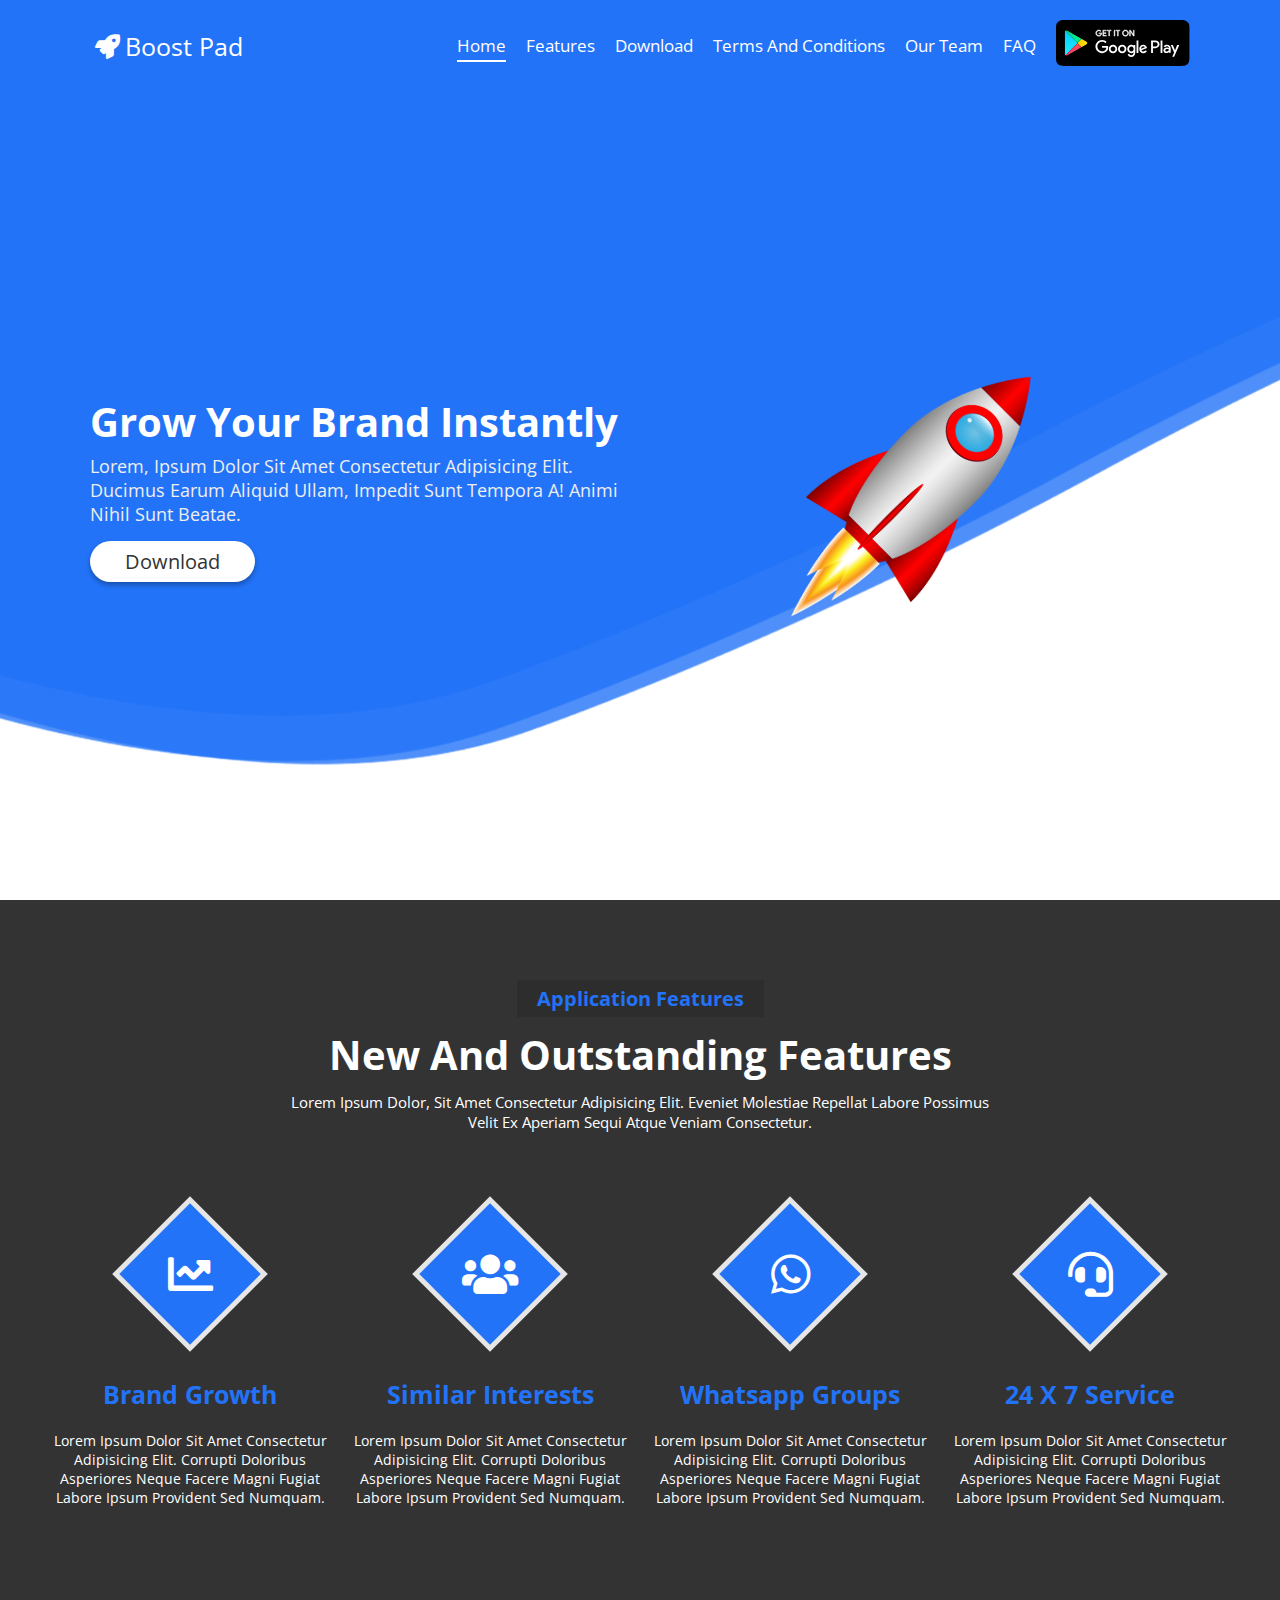
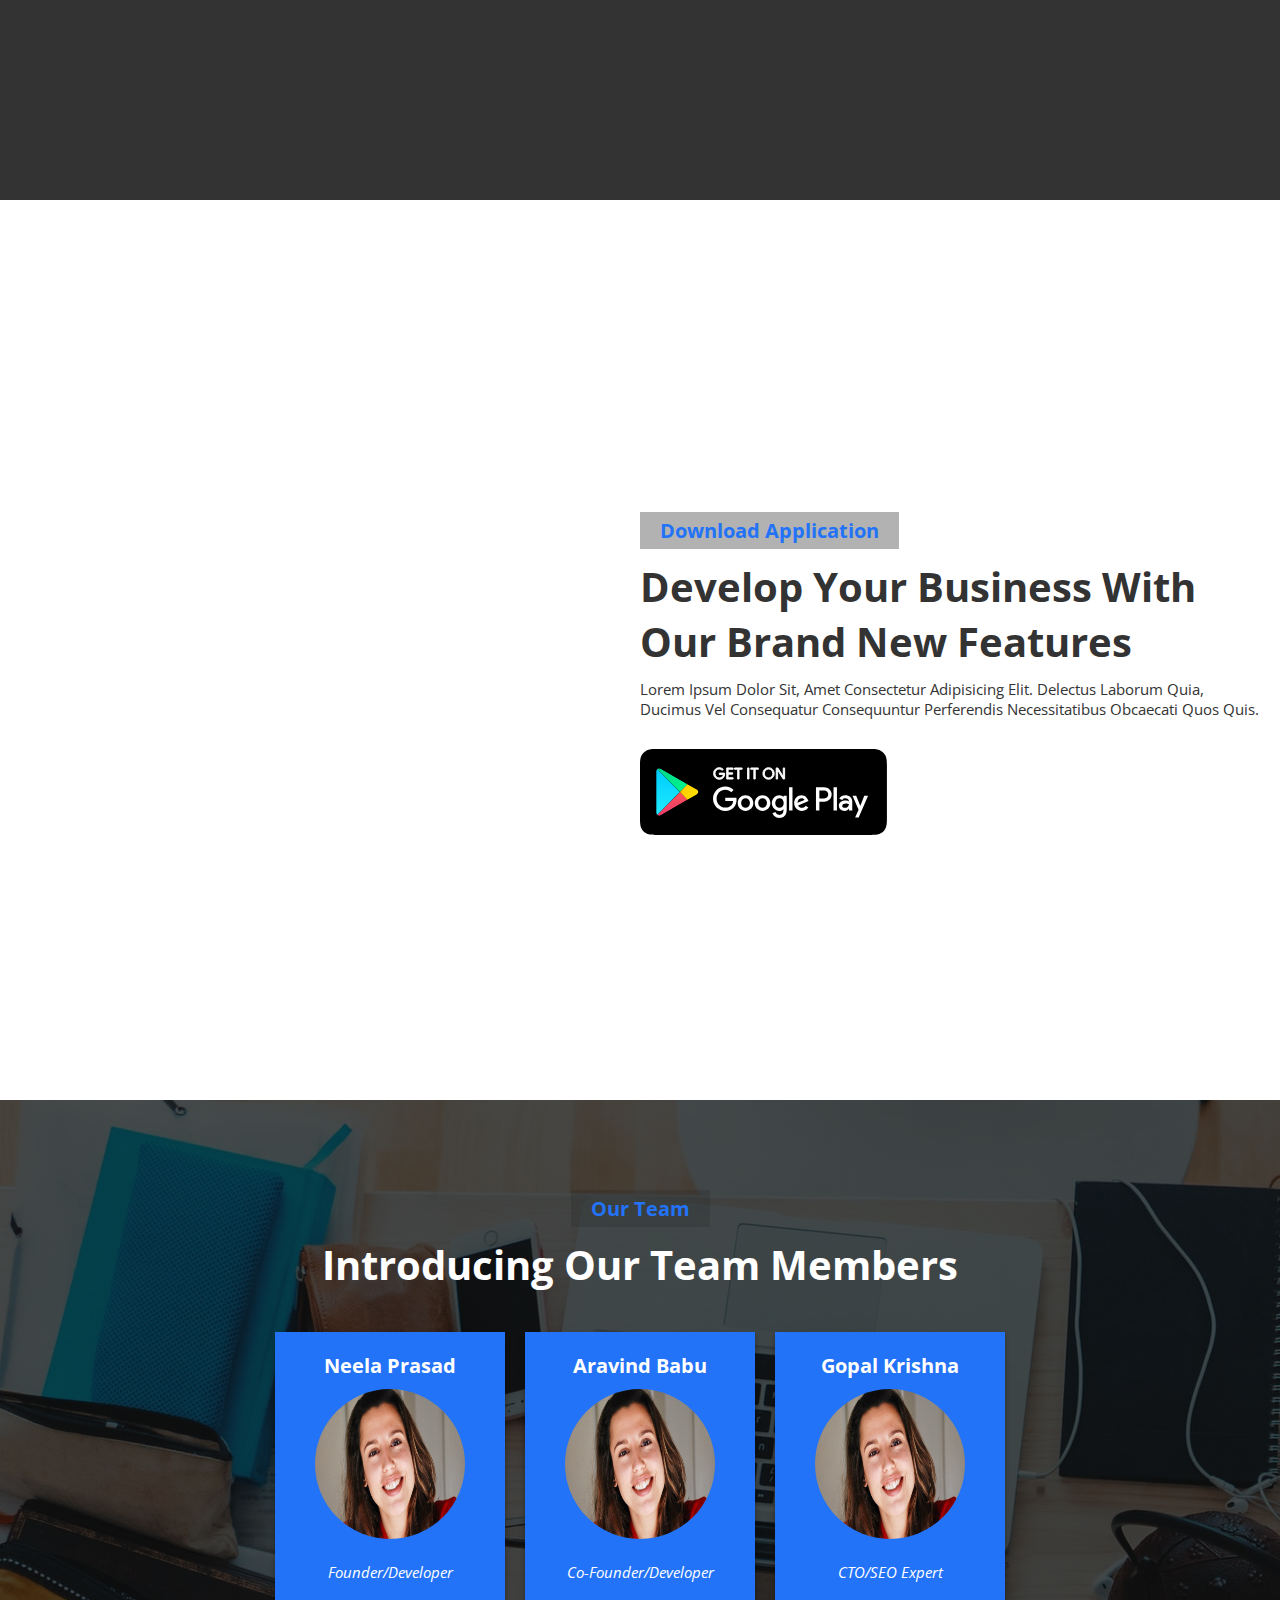
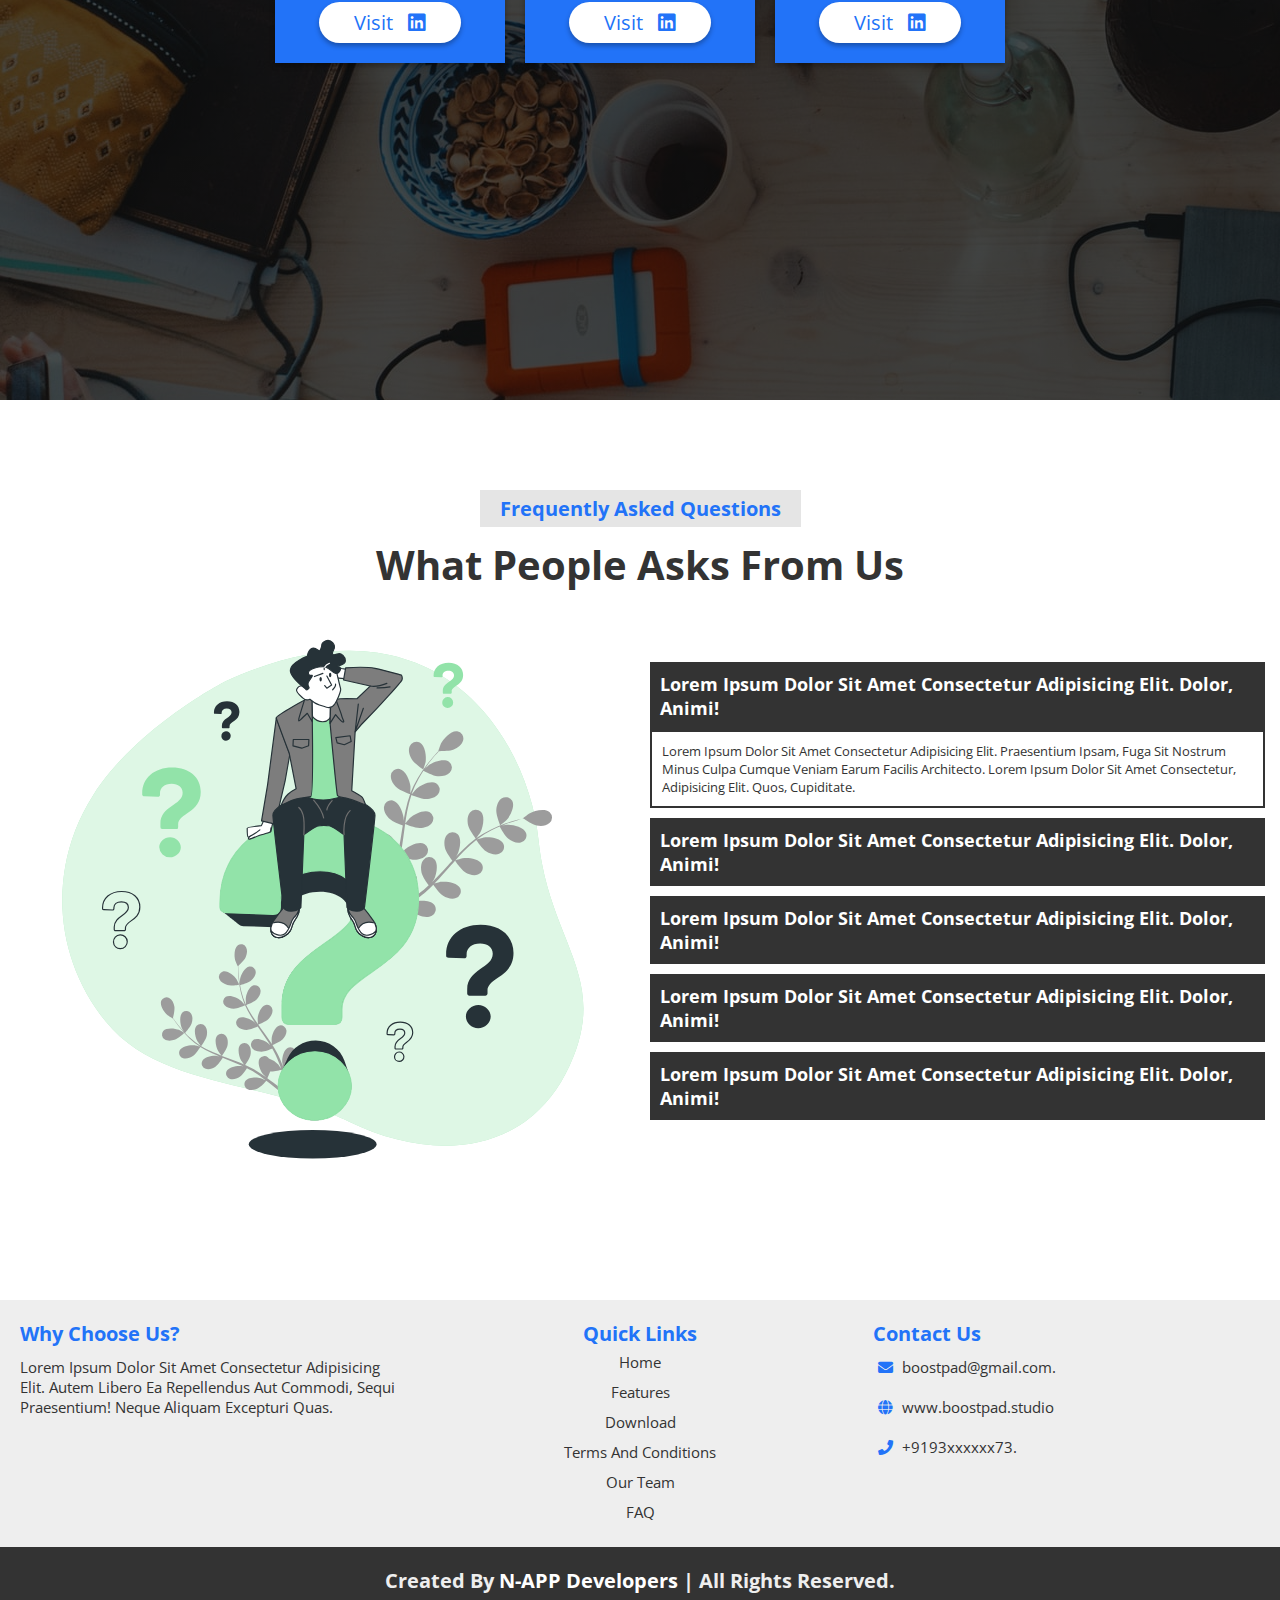
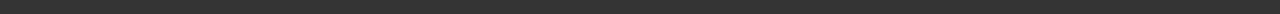
==== index.html @ c99a2a6c "Add files via upload" ====
<!DOCTYPE html>
<html lang="en">
<head>
    <meta charset="UTF-8">
    <meta name="viewport" content="width=device-width, initial-scale=1.0">
    <title>Boost Pad</title>
    <link rel="shortcut icon" href="images/favicon.png" type="image/x-icon">


    <!-- google fonts cdn link  -->
    <link rel="preconnect" href="https://fonts.gstatic.com">
    <link href="https://fonts.googleapis.com/css2?family=Open+Sans:wght@300;400;600&display=swap" rel="stylesheet">

    <!-- font awesome cdn link  -->
    <link rel="stylesheet" href="https://cdnjs.cloudflare.com/ajax/libs/font-awesome/5.15.2/css/all.min.css">

    <!-- custom css file link  -->
    <link rel="stylesheet" href="style.css">

</head>
<body>
    
<!-- heading section starts  -->

<header>

    <a href="#" class="logo"><i class="fas fa-rocket"></i>Boost Pad</a>

    <div id="menu" class="fas fa-bars"></div>

    <nav class="navbar">
        <ul>
            <li><a class="active" href="#home">home</a></li>
            <li><a href="#features">features</a></li>
            <li><a href="#about">download</a></li>
            <li><a href="terms.html">Terms and Conditions</a></li>
            <li><a href="#product">our team</a></li>
            <li><a href="#faq">FAQ</a></li>
            <li><a href="#"><img src="images/google-play.svg" alt=""/></a></li>
        </ul>
    </nav>

</header>

<!-- heading section ends -->

<!-- home section starts  -->

<section class="home" id="home">

    <div class="content">
        <h1>grow your brand instantly</h1>
        <p>Lorem, ipsum dolor sit amet consectetur adipisicing elit. Ducimus earum aliquid ullam, impedit sunt tempora a! Animi nihil sunt beatae.</p>
        <a href="#about"><button class="btn">download</button></a>
    </div>

    <div class="image">
        <img src="images/rocket.png" alt="">
    </div>

</section>

<!-- home section ends -->

<!-- features section starts  -->

<section class="features" id="features">

<h1 class="heading">application features</h1>

<h1 class="title">new and outstanding features</h1>

<p class="description">Lorem ipsum dolor, sit amet consectetur adipisicing elit. Eveniet molestiae repellat labore possimus velit ex aperiam sequi atque veniam consectetur.</p>

<div class="box-container">

    <div class="box">
        <i class="fas fa-chart-line"></i>
        <h3>brand growth</h3>
        <p>Lorem ipsum dolor sit amet consectetur adipisicing elit. Corrupti doloribus asperiores neque facere magni fugiat labore ipsum provident sed numquam.</p>
    </div>

    <div class="box">
        <i class="fas fa-users"></i>
        <h3>similar interests</h3>
        <p>Lorem ipsum dolor sit amet consectetur adipisicing elit. Corrupti doloribus asperiores neque facere magni fugiat labore ipsum provident sed numquam.</p>
    </div>

    <div class="box">
        <i class="fab fa-whatsapp"></i>
        <h3>whatsapp groups</h3>
        <p>Lorem ipsum dolor sit amet consectetur adipisicing elit. Corrupti doloribus asperiores neque facere magni fugiat labore ipsum provident sed numquam.</p>
    </div>

    <div class="box">
        <i class="fas fa-headset"></i>
        <h3>24 x 7 service</h3>
        <p>Lorem ipsum dolor sit amet consectetur adipisicing elit. Corrupti doloribus asperiores neque facere magni fugiat labore ipsum provident sed numquam.</p>
    </div>

</div>

</section>

<!-- features section ends -->

<!-- about section starts  -->

<section class="about" id="about">

    <div class="image">
        <img src="images/about-img.png" alt="">
    </div>

    <div class="content">
        <h1 class="heading">download application</h1>
        <h3>develop your business with our brand new features</h3>
        <p>Lorem ipsum dolor sit, amet consectetur adipisicing elit. Delectus laborum quia, ducimus vel consequatur consequuntur perferendis necessitatibus obcaecati quos quis.</p>
        <img src="images/google-play.svg" alt=""/>
    </div>

</section>

<!-- about section ends -->

<!-- Product section starts  -->

<section class="product" id="product">

<h1 class="heading">our team</h1>

<h1 class="title">introducing our team members</h1>

<div class="box-container">

    <div class="box">
        <h3>neela prasad</h3>
        <img src="images/rita-malcok-oOhTXx5mJqI-unsplash.jpg" alt="">
        <span class="role">Founder/Developer</span>
        <a href="https://www.linkedin.com/in/neelaprasad/"><button class="btn">Visit&nbsp;&nbsp;&nbsp;<i class="fab fa-linkedin"></i></button></a>
    </div>

    <div class="box">
        <h3>aravind babu</h3>
        <img src="images/rita-malcok-oOhTXx5mJqI-unsplash.jpg" alt="">
        <span class="role">Co-Founder/Developer</span>
        <a href="https://www.linkedin.com/in/aravind-babu-jagarlamudi-3b78b413b/" target="_blank"><button class="btn">Visit&nbsp;&nbsp;&nbsp;<i class="fab fa-linkedin"></i></button></a>
    </div>

    <div class="box">
        <h3>gopal krishna</h3>
        <img src="images/rita-malcok-oOhTXx5mJqI-unsplash.jpg" alt="">
        <span class="role">CTO/SEO Expert</span>
        <a href="#"><button class="btn">Visit&nbsp;&nbsp;&nbsp;<i class="fab fa-linkedin"></i></button></a>
    </div>

</div>

</section>

<!-- Product section ends -->

<!-- contact section starts

<section class="contact" id="contact">

<h1 class="heading">contact</h1>

<h1 class="title">contact us for latest updates</h1>

<form action="">

    <div class="inputBox">
        <input type="text" placeholder="first name">
        <input type="text" placeholder="last name">
    </div>

    <div class="inputBox">
        <input type="email" placeholder="your email">
        <input type="password" placeholder="your password">
    </div>

    <textarea name="" id="" cols="30" rows="10" placeholder="message"></textarea>

    <input type="submit" value="message" class="btn">

</form>

</section>-->

<!-- contact section ends -->

<!-- faq section starts  -->

<section class="faq" id="faq">

<h1 class="heading">Frequently Asked Questions</h1>

<h1 class="title">what people asks from us</h1>

<div class="row">

    <div class="image">
        <img src="images/faq-img.svg" alt="">
    </div>

    <div class="accordion-container">

        <div class="accordion">
            <h1 class="accordion-heading">
                Lorem ipsum dolor sit amet consectetur adipisicing elit. Dolor, animi!
            </h1>
            <p class="accordion-content">
                Lorem ipsum dolor sit amet consectetur adipisicing elit. Praesentium ipsam, fuga sit nostrum minus culpa cumque veniam earum facilis architecto.
                Lorem ipsum dolor sit amet consectetur, adipisicing elit. Quos, cupiditate.
            </p>
        </div>

        <div class="accordion">
            <h1 class="accordion-heading">
                Lorem ipsum dolor sit amet consectetur adipisicing elit. Dolor, animi!
            </h1>
            <p class="accordion-content">
                Lorem ipsum dolor sit amet consectetur adipisicing elit. Praesentium ipsam, fuga sit nostrum minus culpa cumque veniam earum facilis architecto.
                Lorem ipsum dolor sit amet consectetur, adipisicing elit. Quos, cupiditate.
            </p>
        </div>

        <div class="accordion">
            <h1 class="accordion-heading">
                Lorem ipsum dolor sit amet consectetur adipisicing elit. Dolor, animi!
            </h1>
            <p class="accordion-content">
                Lorem ipsum dolor sit amet consectetur adipisicing elit. Praesentium ipsam, fuga sit nostrum minus culpa cumque veniam earum facilis architecto.
                Lorem ipsum dolor sit amet consectetur, adipisicing elit. Quos, cupiditate.
            </p>
        </div>

        <div class="accordion">
            <h1 class="accordion-heading">
                Lorem ipsum dolor sit amet consectetur adipisicing elit. Dolor, animi!
            </h1>
            <p class="accordion-content">
                Lorem ipsum dolor sit amet consectetur adipisicing elit. Praesentium ipsam, fuga sit nostrum minus culpa cumque veniam earum facilis architecto.
                Lorem ipsum dolor sit amet consectetur, adipisicing elit. Quos, cupiditate.
            </p>
        </div>

        <div class="accordion">
            <h1 class="accordion-heading">
                Lorem ipsum dolor sit amet consectetur adipisicing elit. Dolor, animi!
            </h1>
            <p class="accordion-content">
                Lorem ipsum dolor sit amet consectetur adipisicing elit. Praesentium ipsam, fuga sit nostrum minus culpa cumque veniam earum facilis architecto.
                Lorem ipsum dolor sit amet consectetur, adipisicing elit. Quos, cupiditate.
            </p>
        </div>

    </div>

</div>

</section>

<!-- faq section ends -->

<!-- footer section starts  -->

<section class="footer">

<div class="box-container">

    <div class="box">
        <h3>why choose us?</h3>
        <p>Lorem ipsum dolor sit amet consectetur adipisicing elit. Autem libero ea repellendus aut commodi, sequi praesentium! Neque aliquam excepturi quas.</p>
    </div>

    <div class="box">
        <h3>quick links</h3>
        <a href="#home">home</a>
        <a href="#features">features</a>
        <a href="#about">download</a>
        <a href="terms.html">Terms and Conditions</a>
        <a href="#product">our team</a>
        <a href="#faq">FAQ</a>
    </div>

    <div class="box">
        <h3>contact us</h3>
        <p class="p_small"> <i class="fas fa-envelope"></i> boostpad@gmail.com. </p>
        <p class="p_small"> <i class="fas fa-globe"></i> www.boostpad.studio </p>
        <p class="p_small"> <i class="fas fa-phone"></i> +9193XXXXXX73. </p>
    </div>

</div>

<h1 class="credit"> Created by <a href="#">N-APP Developers</a> | All Rights Reserved. </h1>

</section>

<!-- footer section ends -->























<!-- jquery cdn link  -->
<script src="https://cdnjs.cloudflare.com/ajax/libs/jquery/3.5.1/jquery.min.js"></script>

<!-- custom js file link  -->
<script src="js.js"></script>

</body>
</html>
---- style.css ----
:root{
    --blue:#2273F8;
}

*{
    font-family: 'Open Sans', sans-serif;
    margin:0; padding:0;
    box-sizing: border-box;
    outline: none;
    text-decoration: none;
    transition: all .2s linear;
    text-transform: capitalize;
}

*::selection{
    background:var(--blue);
    color:#fff;
}

html{
    font-size: 62.5%;
    overflow-x: hidden;
}

body{
    overflow-x: hidden;
}

.btn{
    font-size: 2rem;
    padding:.7rem 3.5rem;
    border-radius: 5rem;
    color:#fff;
    background:var(--blue);
    margin-top: 1rem;
    box-shadow: 0 .3rem .5rem rgba(0,0,0,.3);
    cursor: pointer;
    border:none;
    overflow: hidden;
    position: relative;
    z-index: 0;
}

.btn::before{
    content: '';
    position: absolute;
    top:0; right: 0;
    height:100%;
    width:0%;
    background:#333;
    z-index: -1;
    transition: .2s linear;
}

.btn:hover::before{
    left: 0;
    width:100%;
}

.heading{
    padding:.5rem 2rem;
    font-size: 2rem;
    background:rgba(0,0,0,.1);
    color:var(--blue);
    display: inline-block;
    margin:1rem 0;
}

.title{
    font-size: 4rem;
    color:#333;
    padding:0 1rem;
    text-align: center;
}

header{
    width:100%;
    display: flex;
    align-items: center;
    justify-content: space-between;
    position: fixed;
    top:0; left: 0;
    z-index: 1000;
    padding:2rem 7%;
    background:var(--blue);
}

header .logo{
    font-size: 2.5rem;
    color:#fff;
}

header .logo i{
    padding:0 .5rem;
}

header .navbar ul{
    display: flex;
    align-items: center;
    justify-content: space-between;
    list-style: none;
}

header .navbar ul li a{
    font-size: 1.7rem;
    margin-left: 2rem;
    color:#fff;
    position: relative;
}

header .navbar ul li a::before{
    content: '';
    position: absolute;
    bottom:-.5rem; right:0;
    width:0%;
    height:.2rem;
    background:#fff;
    transition: .2s linear;
}

header .navbar ul li a.active::before,
header .navbar ul li a:hover::before{
    left:0;
    width:100%;
}

header #menu{
    font-size: 3rem;
    color:#fff;
    cursor: pointer;
    display: none;
}

.home{
    min-height: 100vh;
    display: flex;
    align-items: center;
    justify-content: center;
    flex-wrap: wrap;
    background:url(images/homg-img.png) no-repeat;
    background-size: 140% 85%;
    background-position: top;
    padding:1.5rem 7%;
    padding-top: 4rem;;
}

.home .image{
    flex:1 1 40rem;
    padding-top: 6rem;
}

.home .image img{
    width:40%;
    height: 350px;
    margin-left: auto;
    margin-right: auto;
    display: block;
    transform: rotate(45deg);
    -ms-transform: rotate(45deg);
    -moz-transform: rotate(45deg);
    -webkit-transform: rotate(45deg);
    -o-transform: rotate(45deg);
}

.home .content{
    flex:1 1 40rem;
    padding-top: 5rem;
}

.home .content h1{
    font-size: 4rem;
    color:#fff;
}

.home .content p{
    font-size: 1.8rem;
    color:#eee;
    padding:.5rem 0;
}

.home .content .btn{
    background:#fff;
    color:#333;
}

.home .content .btn:hover{
    color:#fff;
}

.about{
    min-height: 100vh;
    display: flex;
    align-items: center;
    justify-content: center;
    flex-wrap: wrap;
    background:#fff;
    padding:2rem;
    padding-top: 6rem;
}

.about .image{
    flex:1 1 40rem;
    text-align: center;
    padding:4rem 0;
}

.about .image img{
    height:70vh;
}

.about .content{
    flex:1 1 40rem;
}

.about .content h3{
    font-size: 4rem;
    color:#333;
}

.about .content .heading{
    background:rgba(0,0,0,.3);
}

.about .content p{
    font-size: 1.5rem;
    color:#333;
    padding:1rem 0;
}

.about .content img{
    width: 40%;
    height: 20%;
    margin-top: 20px;
}

.about .content ul li i{
    color:var(--blue);
}

.features{
    min-height: 100vh;
    text-align: center;
    padding-top: 7rem;
    background-color: #333;
}

.features .title {
    color: #fff;
}

.features .description{
    padding:1rem 0;
    margin:0 auto;
    width:70rem;
    color:#fff;
    font-size: 1.5rem;
}

.features .box-container{
    display: flex;
    align-items: center;
    justify-content: center;
    flex-wrap: wrap;
}

.features .box-container .box{
    margin:1rem;
    width:28rem;
    z-index: 0;
    position: relative;
}

.features .box-container .box::before{
    content: '';
    position: absolute;
    top:32.5%; left:50%;
    transform: translate(-50%, -50%) rotate(45deg);
    background:var(--blue);
    height: 10rem;
    width: 10rem;
    z-index: -1;
    box-shadow: 0 0 0 0.5rem rgba(255, 255, 255, 0.877);
}

.features .box-container .box i{
    color:#fff;
    font-size: 4.5rem;
    margin-top:10rem;
    margin-bottom: 8rem;
    margin-left: 0;
    margin-right: 0;
}

.features .box-container .box h3{
    color: var(--blue);;
    font-size: 2.5rem;
}

.features .box-container .box p{
    color:#fff;
    font-size: 1.4rem;
    padding:2rem 0;
}

.product{
    min-height: 100vh;
    text-align: center;
    background:linear-gradient(rgba(0,0,0,.7),rgba(0,0,0,.7)), url(images/marvin-meyer-SYTO3xs06fU-unsplash.jpg) no-repeat;
    padding:1rem;
    padding-top: 8rem;
}

.product .title{
    color: #fff;
}

.product .box-container{
    display: flex;
    align-items: center;
    justify-content: center;
    flex-wrap: wrap;
    padding:1rem 0;
    margin-top: 20px;
}

.product .box-container .box{
    margin:1rem;
    background:#2273F8;
    box-shadow: 0 .3rem .5rem rgba(0,0,0,.3);
    padding:2rem 4rem;
}

.product .box-container .box h3{
    font-size: 2rem;
    color:#fff;
}

.product .box-container .box .role{
    padding:1rem 0;
    font-size: 1.5rem;
    color:#fff;
    display: block;
    font-style: italic;
}

.product .box-container .box img{
    height:15rem;
    width:15rem;
    border-radius: 50%;
    margin:1rem 0;
}

.product .box-container .box button{
    background-color: #fff;
    color: var(--blue);
}

.contact{
    min-height: 100vh;
    text-align: center;
    background:linear-gradient(rgba(0,0,0,.7),rgba(0,0,0,.7)), url(images/contact.jpg) no-repeat;
    background-position: center;
    background-size: cover;
    background-attachment: fixed;
    padding:1rem;
    padding-top: 8rem;
}

.contact .heading{
    background:rgba(0,0,0,.5);
    color:#fff;
}

.contact .title{
    color:#fff;
}

.contact form{
    width:85%;
    margin:1rem auto;
}

.contact form .inputBox{
    display: flex;
    justify-content: space-between;
    flex-wrap: wrap;
}

.contact form .inputBox input, .contact form textarea{
    height:4rem;
    width:49%;
    padding:0 1rem;
    margin:1rem 0;
    font-size: 2rem;
    border:.2rem solid #eee;
    background:none;
    text-transform: none;
    color:#fff;
}

.contact form .inputBox input::placeholder, .contact form textarea::placeholder{
    color:#ccc;
}

.contact form .inputBox input:focus, .contact form textarea:focus{
    border-color:var(--blue);
}

.contact form textarea{
    height:20rem;
    width:100%;
    padding:1rem;
    resize: none;
}

.contact form .btn:hover{
    background:#fff;
    color:#333;
}

.faq{
    text-align: center;
    padding:.5rem;
    padding-top: 8rem;
    min-height: 100vh;
}

.faq .row{
    display: flex;
    align-items: center;
    justify-content: center;
    flex-wrap: wrap;
}

.faq .row .image{
    flex:1 1 40rem;
    padding:.5rem;
}

.faq .row .image img{
    height:65vh;
    width:100%;
}

.faq .row .accordion-container{
    flex:1 1 40rem;
    padding:1rem;
}

.faq .row .accordion-container .accordion{
    text-align: left;
    padding:.5rem 0;
}

.faq .row .accordion-container .accordion .accordion-heading{
    color:#fff;
    background:#333333;
    padding:1rem;
    font-size: 1.8rem;
    cursor: pointer;
}

.faq .row .accordion-container .accordion .accordion-content{
    color:#333;
    padding:1rem;
    font-size: 1.3rem;
    border:.2rem solid #333333;
    display: none;
}

.faq .row .accordion-container .accordion:nth-child(1) .accordion-content{
    display: block;
}

.footer{
    background:#eee;
}

.footer .box-container{
    display: flex;
    justify-content: center;
    flex-wrap: wrap;
}

.footer .box-container .box{
    flex:1 1 30rem;
    margin:2rem;
}

.footer .box-container .box h3{
    font-size: 2rem;
    color:var(--blue);
}

.footer .box-container .box p{
    font-size: 1.5rem;
    color:#333;
    padding:1rem 0;
}

.footer .box-container .box .p_small{
    text-transform: lowercase;
}

.footer .box-container .box p i{
    padding:0 .5rem;
    color:var(--blue);
}

.footer .box-container .box:nth-child(2){
    text-align: center;
}

.footer .box-container .box a{
    font-size: 1.5rem;
    display:block;
    color:#333;
    padding:.5rem 0;
}

.footer a:hover{
    text-decoration: underline;
}

.footer .credit{
    padding:2rem 1rem;
    text-align: center;
    background:#333;
    color:#eee;
    font-size: 2rem;
}

.footer .credit a{
    color:#fff;
}





/* media queries  */

@media (max-width:1024px){

    html{
        font-size: 55%;
    }

    header #menu{
        display: block;
    }
    
    header .navbar{
        position: fixed;
        top:-120%; left:0;
        width:100%;
        background:#fff;
        opacity: 0;
    }

    header .navbar ul{
        padding:2rem 0;
        flex-flow: column;
        justify-content: center;
    }

    header .navbar ul li a{
        font-size: 2.5rem;
        color:#333;
        display: block;
        margin:1rem 0;
    }

    header .navbar ul li a::before{
        background:#333;
    }

    .fa-times{
        transform: rotate(180deg);
    }

    header .navbar.nav-toggle{
        top:7.4rem;
        opacity: 1;
    }

    .home .content{
        text-align: center;
    }

    .home .image img{
        width:40%;
        height: 250px;
        margin-left: auto;
        margin-right: auto;
        display: block;
        transform: rotate(45deg);
        -ms-transform: rotate(45deg);
        -moz-transform: rotate(45deg);
        -webkit-transform: rotate(45deg);
        -o-transform: rotate(45deg);
    }

    .features .description{
        width:auto;
        padding:1rem;
    }

    .contact form{
        width:95%;
    }

}



@media (max-width:768px){

    html{
        font-size: 55%;
    }

    header #menu{
        display: block;
    }
    
    header .navbar{
        position: fixed;
        top:-120%; left:0;
        width:100%;
        background:#fff;
        opacity: 0;
    }

    header .navbar ul{
        padding:2rem 0;
        flex-flow: column;
        justify-content: center;
    }

    header .navbar ul li a{
        font-size: 2.5rem;
        color:#333;
        display: block;
        margin:1rem 0;
    }

    header .navbar ul li a::before{
        background:#333;
    }

    .fa-times{
        transform: rotate(180deg);
    }

    header .navbar.nav-toggle{
        top:7.4rem;
        opacity: 1;
    }

    .home .content{
        text-align: center;
    }

    .home .image{
        margin-top: -10rem;
    }

    .home .image img{
        width:30%;
        height: 250px;
        margin-left: auto;
        margin-right: auto;
        display: block;
        transform: rotate(45deg);
        -ms-transform: rotate(45deg);
        -moz-transform: rotate(45deg);
        -webkit-transform: rotate(45deg);
        -o-transform: rotate(45deg);
    }

    .features .description{
        width:auto;
        padding:1rem;
    }

    .contact form{
        width:95%;
    }

}

@media (max-width:500px){

    html{
        font-size: 50%;
    }

    .home .content h1{
        font-size: 3.5rem;
    }

    .about .image img{
        width:80%;
        height:auto;
    }

    .home .image{
        margin-top: -20rem;
    }

    .home .image img{
        width:30%;
        height: 170px;
        margin-left: auto;
        margin-right: auto;
        display: block;
        transform: rotate(0deg);
        -ms-transform: rotate(0deg);
        -moz-transform: rotate(0deg);
        -webkit-transform: rotate(0deg);
        -o-transform: rotate(0deg);
    }

    .contact form .inputBox input{
        width:100%; 
    }

}


@media (max-width:425px){

    html{
        font-size: 50%;
    }

    .home .content h1{
        font-size: 3.5rem;
    }

    .about .image img{
        width:80%;
        height:auto;
    }

    .home .image{
        margin-top: -20rem;
    }

    .home .image img{
        width:35%;
        height: 150px;
        margin-left: auto;
        margin-right: auto;
        display: block;
        transform: rotate(0deg);
        -ms-transform: rotate(0deg);
        -moz-transform: rotate(0deg);
        -webkit-transform: rotate(0deg);
        -o-transform: rotate(0deg);
    }

    .contact form .inputBox input{
        width:100%; 
    }

}


@media (max-width:375px){

    html{
        font-size: 50%;
    }

    .home .content h1{
        font-size: 3.5rem;
    }

    .about .image img{
        width:80%;
        height:auto;
    }

    .home .image{
        margin-top: -20rem;
    }

    .home .image img{
        width:40%;
        height: 300px;
        margin-left: auto;
        margin-right: auto;
        display: block;
        transform: rotate(0deg);
        -ms-transform: rotate(0deg);
        -moz-transform: rotate(0deg);
        -webkit-transform: rotate(0deg);
        -o-transform: rotate(0deg);
    }

    .contact form .inputBox input{
        width:100%; 
    }

}



@media (max-width:320px){

    html{
        font-size: 50%;
    }

    .home .content h1{
        font-size: 3.5rem;
    }

    .about .image img{
        width:80%;
        height:auto;
    }

    .home .image{
        margin-top: -20rem;
    }

    .home .image img{
        width:40%;
        height: 150px;
        margin-left: auto;
        margin-right: auto;
        display: block;
        transform: rotate(0deg);
        -ms-transform: rotate(0deg);
        -moz-transform: rotate(0deg);
        -webkit-transform: rotate(0deg);
        -o-transform: rotate(0deg);
    }

    .contact form .inputBox input{
        width:100%; 
    }

}
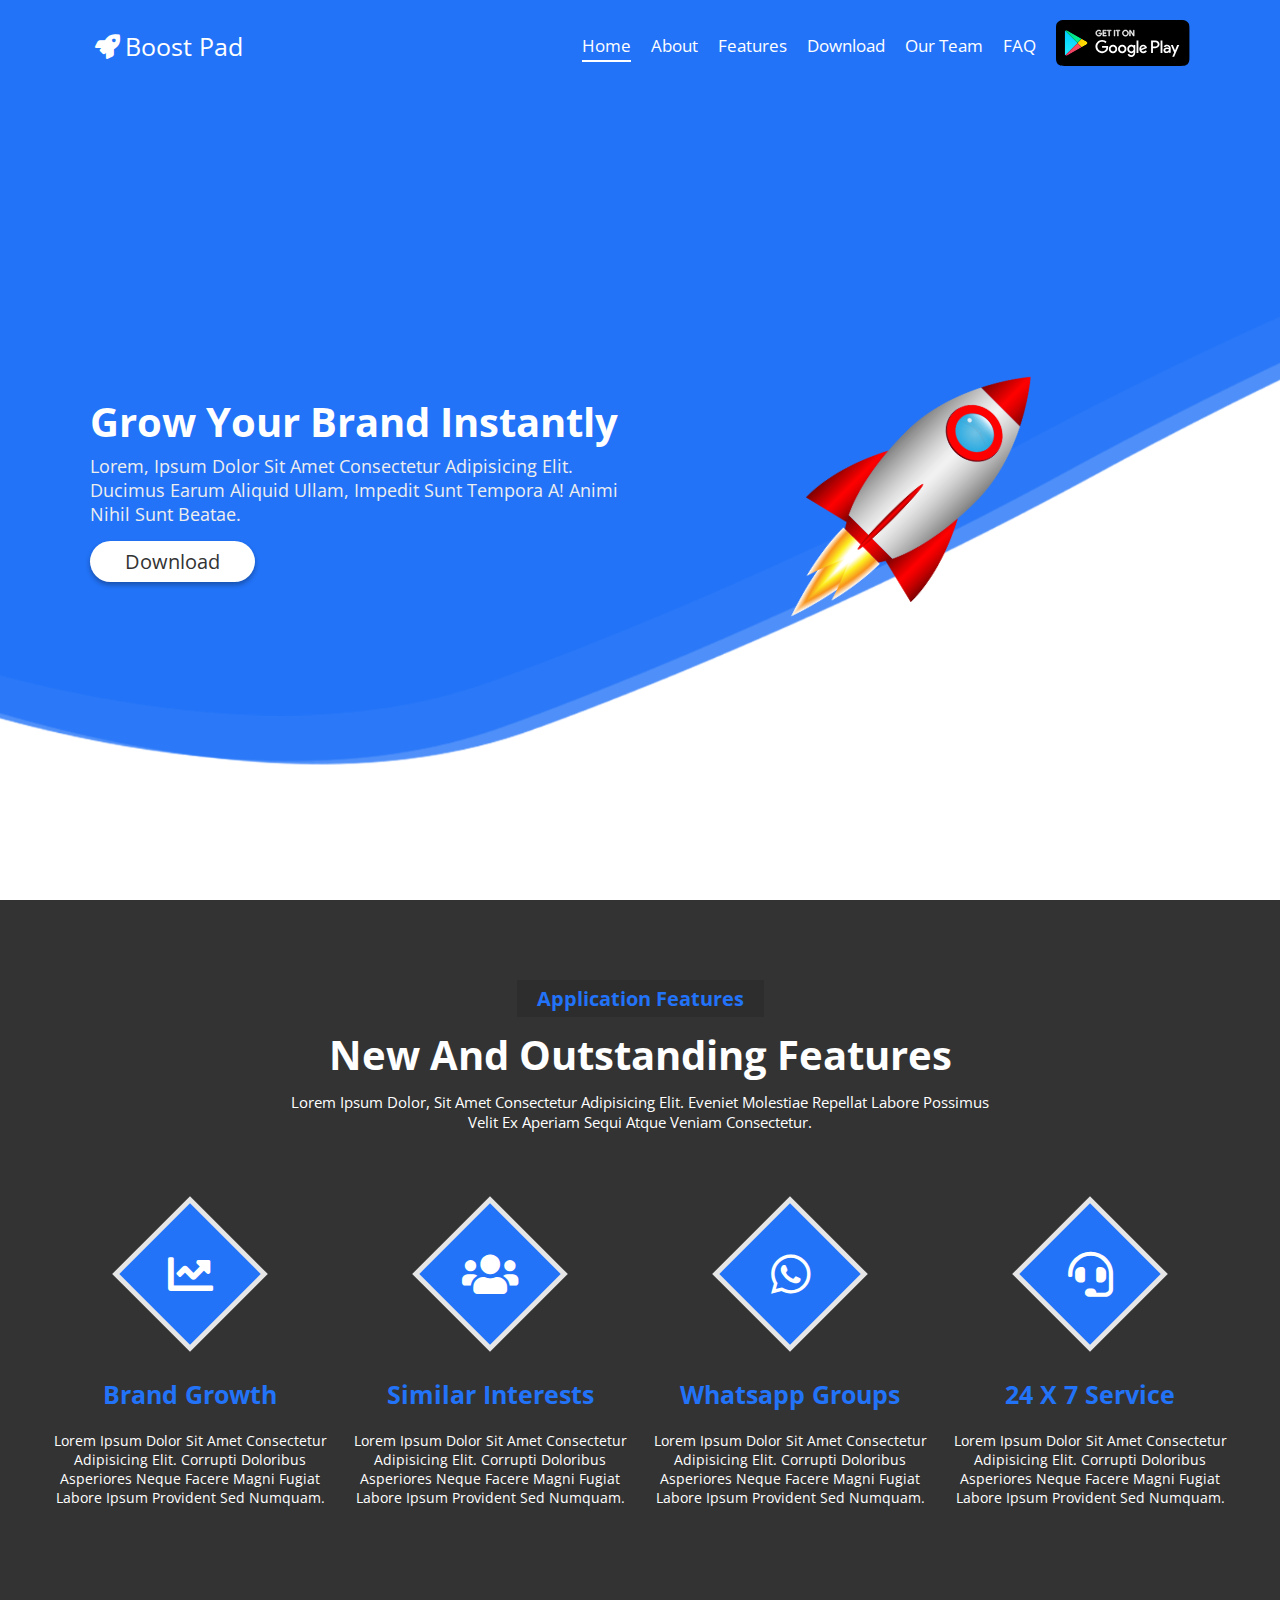
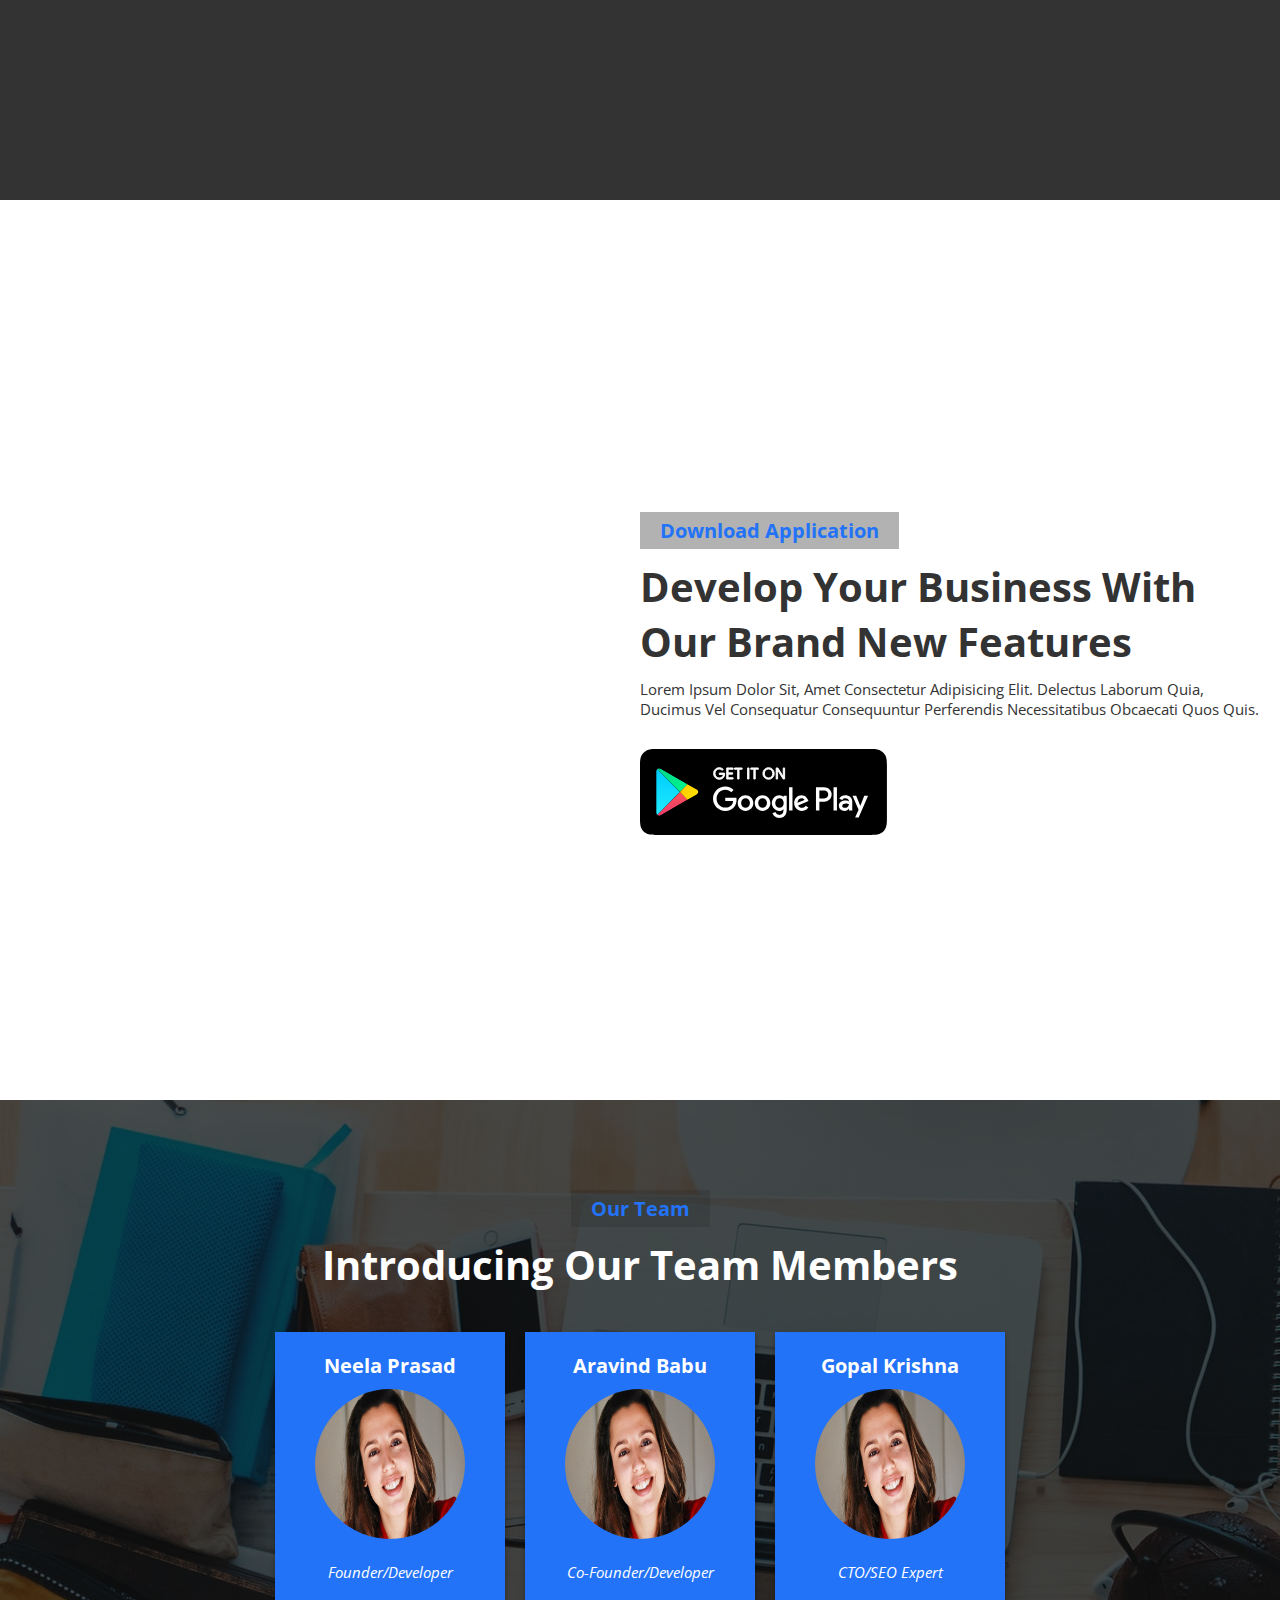
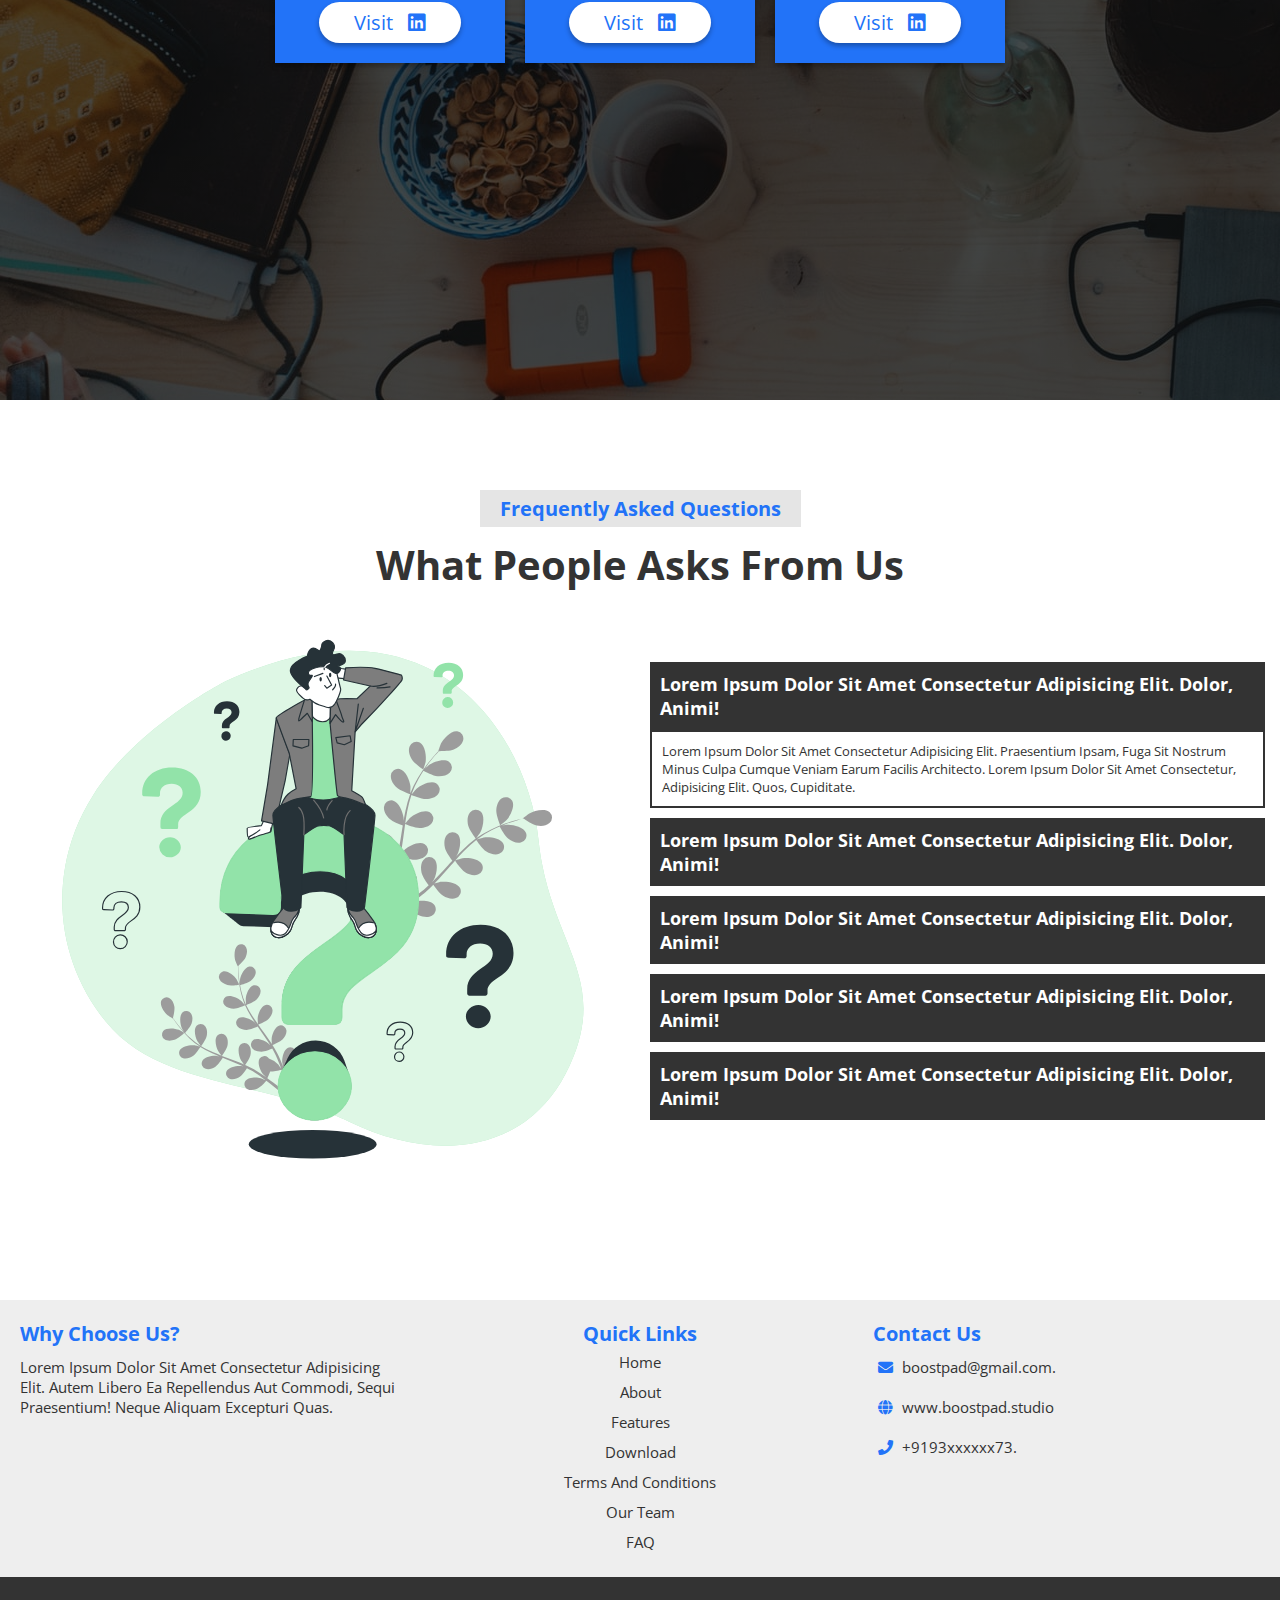
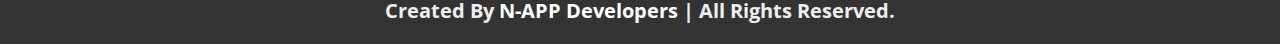
==== commit 7e888f87: "Update index.html" ====
--- a/index.html
+++ b/index.html
@@ -31,9 +31,9 @@
     <nav class="navbar">
         <ul>
             <li><a class="active" href="#home">home</a></li>
+            <li><a href="#about_us">about</a></li>
             <li><a href="#features">features</a></li>
             <li><a href="#about">download</a></li>
-            <li><a href="terms.html">Terms and Conditions</a></li>
             <li><a href="#product">our team</a></li>
             <li><a href="#faq">FAQ</a></li>
             <li><a href="#"><img src="images/google-play.svg" alt=""/></a></li>
@@ -278,6 +278,7 @@
     <div class="box">
         <h3>quick links</h3>
         <a href="#home">home</a>
+        <a href="#about_us">about</a>
         <a href="#features">features</a>
         <a href="#about">download</a>
         <a href="terms.html">Terms and Conditions</a>
@@ -329,4 +330,4 @@
 <script src="js.js"></script>
 
 </body>
-</html>+</html>
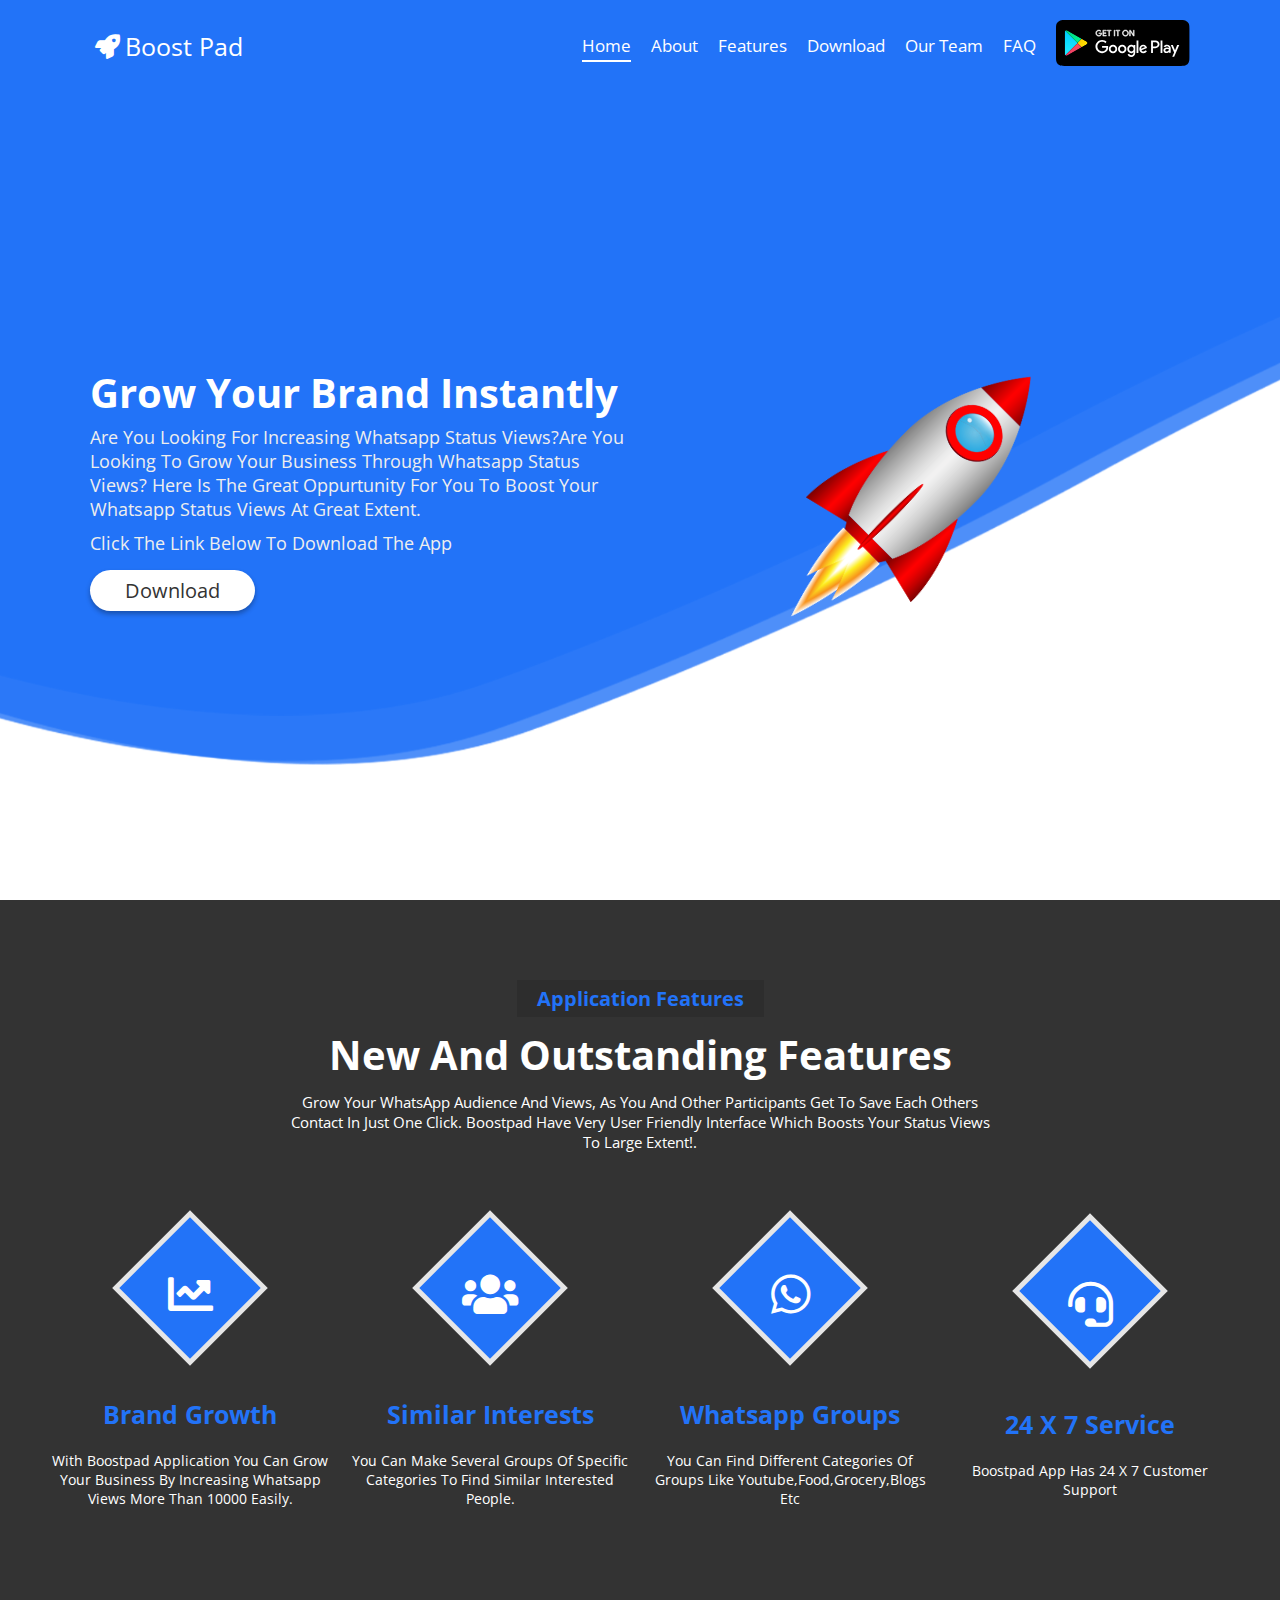
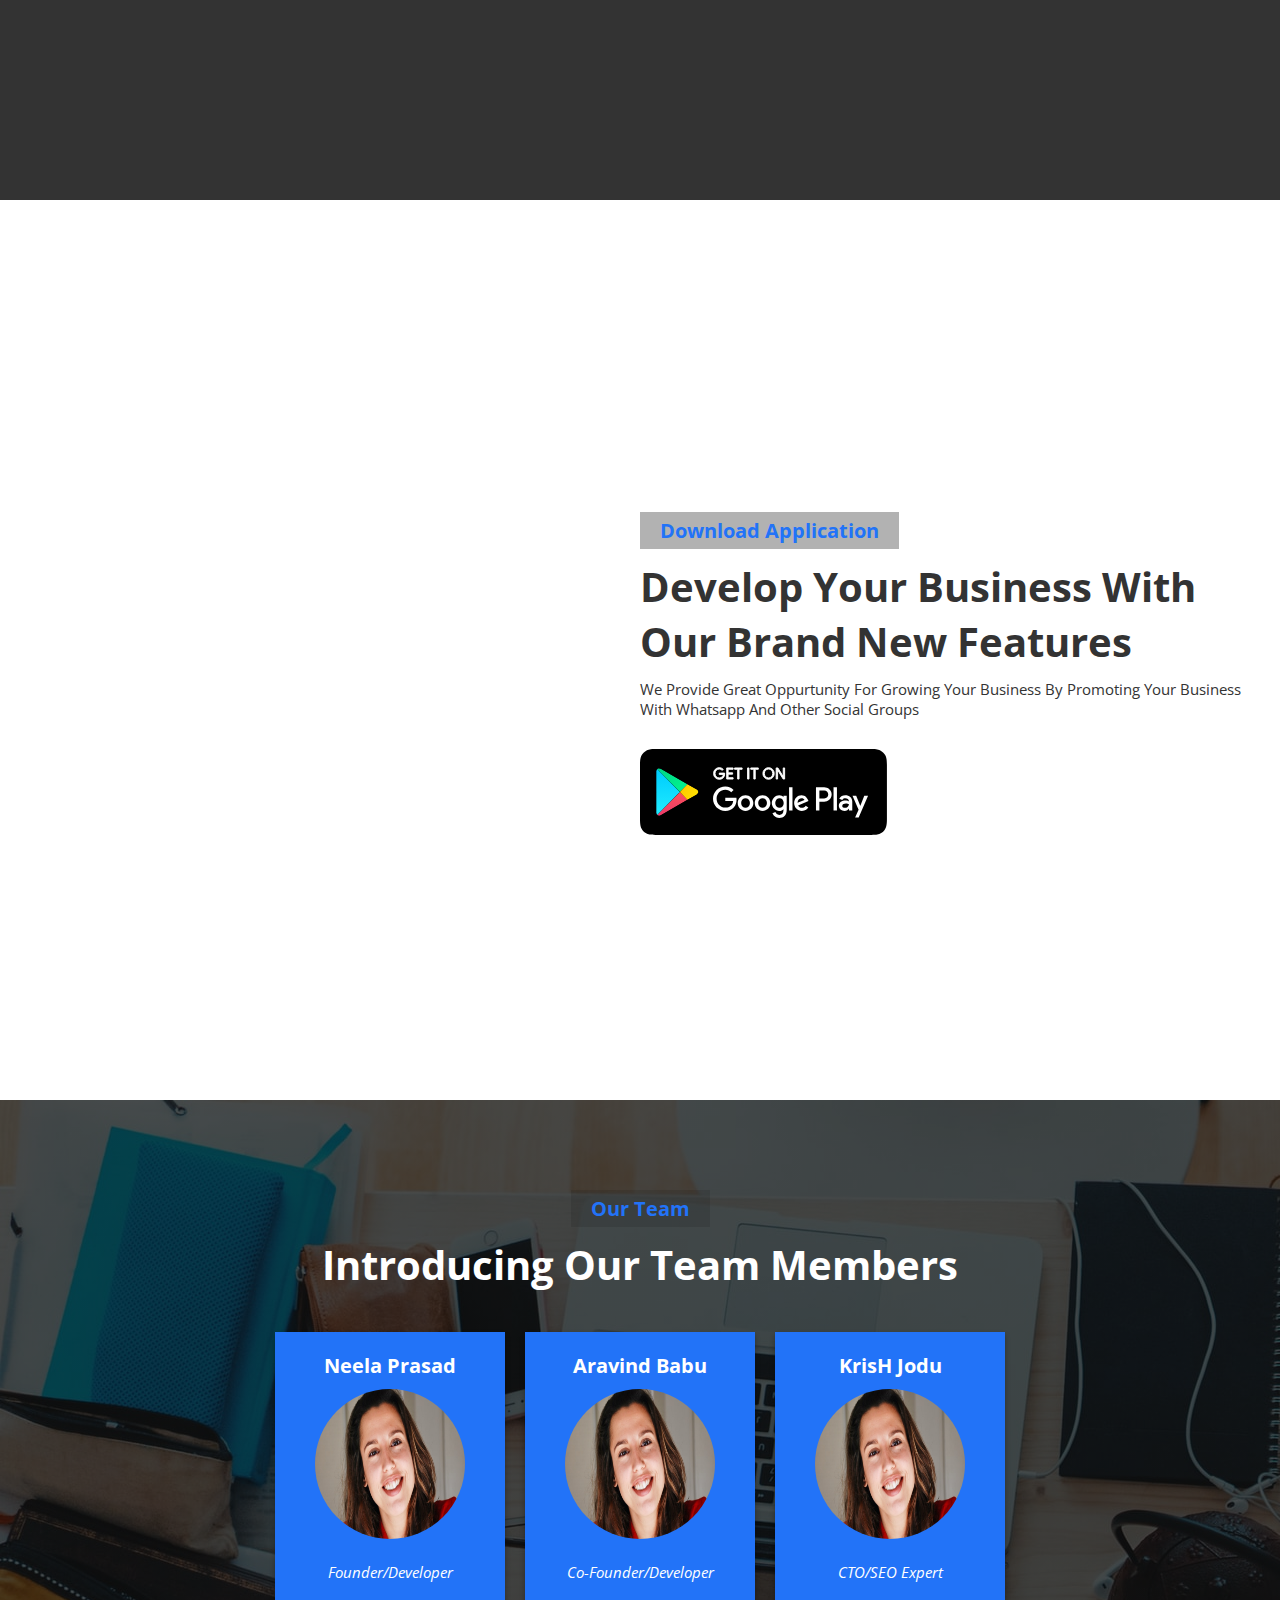
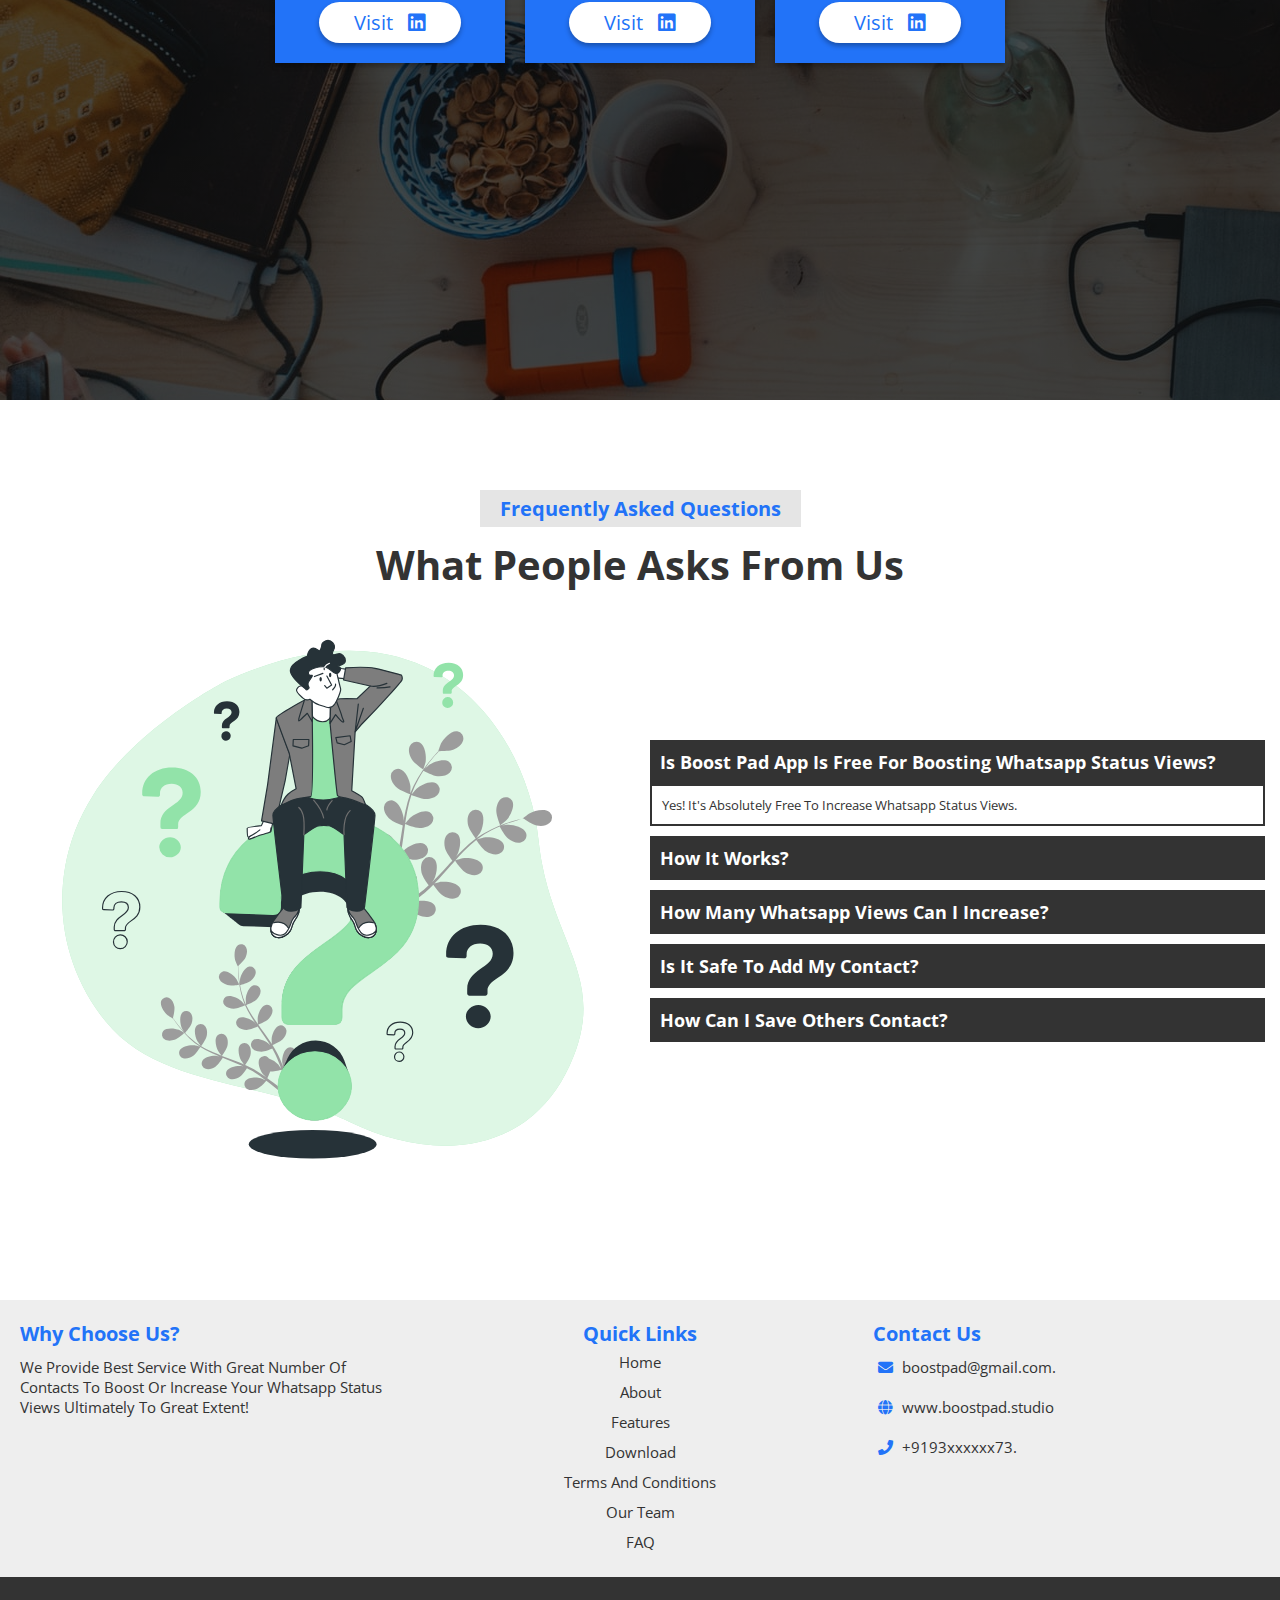
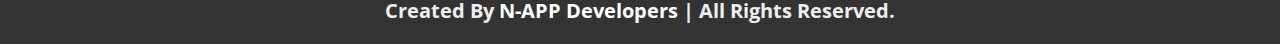
==== commit 2adb4f77: "Update index.html" ====
--- a/index.html
+++ b/index.html
@@ -50,7 +50,8 @@
 
     <div class="content">
         <h1>grow your brand instantly</h1>
-        <p>Lorem, ipsum dolor sit amet consectetur adipisicing elit. Ducimus earum aliquid ullam, impedit sunt tempora a! Animi nihil sunt beatae.</p>
+        <p>Are you looking for increasing Whatsapp status views?Are you looking to grow your business through Whatsapp status views? Here is the great oppurtunity for you to boost your whatsapp status views at great extent.</p>
+        <p> click the link below to download the app </p>
         <a href="#about"><button class="btn">download</button></a>
     </div>
 
@@ -70,32 +71,31 @@
 
 <h1 class="title">new and outstanding features</h1>
 
-<p class="description">Lorem ipsum dolor, sit amet consectetur adipisicing elit. Eveniet molestiae repellat labore possimus velit ex aperiam sequi atque veniam consectetur.</p>
-
+<p class="description"> Grow your WhatsApp audience and views, as you and other participants get to save each others contact in just one click. Boostpad have very user friendly interface which boosts your status views to large extent!.</p>
 <div class="box-container">
 
     <div class="box">
         <i class="fas fa-chart-line"></i>
         <h3>brand growth</h3>
-        <p>Lorem ipsum dolor sit amet consectetur adipisicing elit. Corrupti doloribus asperiores neque facere magni fugiat labore ipsum provident sed numquam.</p>
+        <p>with boostpad application you can grow your business by increasing whatsapp views more than 10000 easily.</p>
     </div>
 
     <div class="box">
         <i class="fas fa-users"></i>
         <h3>similar interests</h3>
-        <p>Lorem ipsum dolor sit amet consectetur adipisicing elit. Corrupti doloribus asperiores neque facere magni fugiat labore ipsum provident sed numquam.</p>
+        <p>You can make several groups of specific categories to find similar interested people.</p>
     </div>
 
     <div class="box">
         <i class="fab fa-whatsapp"></i>
         <h3>whatsapp groups</h3>
-        <p>Lorem ipsum dolor sit amet consectetur adipisicing elit. Corrupti doloribus asperiores neque facere magni fugiat labore ipsum provident sed numquam.</p>
+        <p>You can find different categories of groups like youtube,food,grocery,blogs etc</p>
     </div>
 
     <div class="box">
         <i class="fas fa-headset"></i>
         <h3>24 x 7 service</h3>
-        <p>Lorem ipsum dolor sit amet consectetur adipisicing elit. Corrupti doloribus asperiores neque facere magni fugiat labore ipsum provident sed numquam.</p>
+        <p>Boostpad app  has 24 x 7 customer support</p>
     </div>
 
 </div>
@@ -115,7 +115,7 @@
     <div class="content">
         <h1 class="heading">download application</h1>
         <h3>develop your business with our brand new features</h3>
-        <p>Lorem ipsum dolor sit, amet consectetur adipisicing elit. Delectus laborum quia, ducimus vel consequatur consequuntur perferendis necessitatibus obcaecati quos quis.</p>
+        <p>We provide great oppurtunity for growing your business by promoting your business with whatsapp and other social groups</p>
         <img src="images/google-play.svg" alt=""/>
     </div>
 
@@ -148,10 +148,10 @@
     </div>
 
     <div class="box">
-        <h3>gopal krishna</h3>
+        <h3>KrisH Jodu</h3>
         <img src="images/rita-malcok-oOhTXx5mJqI-unsplash.jpg" alt="">
         <span class="role">CTO/SEO Expert</span>
-        <a href="#"><button class="btn">Visit&nbsp;&nbsp;&nbsp;<i class="fab fa-linkedin"></i></button></a>
+        <a href="https://www.linkedin.com/in/krish-jodu-a782a713a/"><button class="btn">Visit&nbsp;&nbsp;&nbsp;<i class="fab fa-linkedin"></i></button></a>
     </div>
 
 </div>
@@ -208,51 +208,46 @@
 
         <div class="accordion">
             <h1 class="accordion-heading">
-                Lorem ipsum dolor sit amet consectetur adipisicing elit. Dolor, animi!
-            </h1>
-            <p class="accordion-content">
-                Lorem ipsum dolor sit amet consectetur adipisicing elit. Praesentium ipsam, fuga sit nostrum minus culpa cumque veniam earum facilis architecto.
-                Lorem ipsum dolor sit amet consectetur, adipisicing elit. Quos, cupiditate.
-            </p>
-        </div>
-
-        <div class="accordion">
-            <h1 class="accordion-heading">
-                Lorem ipsum dolor sit amet consectetur adipisicing elit. Dolor, animi!
-            </h1>
-            <p class="accordion-content">
-                Lorem ipsum dolor sit amet consectetur adipisicing elit. Praesentium ipsam, fuga sit nostrum minus culpa cumque veniam earum facilis architecto.
-                Lorem ipsum dolor sit amet consectetur, adipisicing elit. Quos, cupiditate.
-            </p>
-        </div>
-
-        <div class="accordion">
-            <h1 class="accordion-heading">
-                Lorem ipsum dolor sit amet consectetur adipisicing elit. Dolor, animi!
-            </h1>
-            <p class="accordion-content">
-                Lorem ipsum dolor sit amet consectetur adipisicing elit. Praesentium ipsam, fuga sit nostrum minus culpa cumque veniam earum facilis architecto.
-                Lorem ipsum dolor sit amet consectetur, adipisicing elit. Quos, cupiditate.
-            </p>
-        </div>
-
-        <div class="accordion">
-            <h1 class="accordion-heading">
-                Lorem ipsum dolor sit amet consectetur adipisicing elit. Dolor, animi!
-            </h1>
-            <p class="accordion-content">
-                Lorem ipsum dolor sit amet consectetur adipisicing elit. Praesentium ipsam, fuga sit nostrum minus culpa cumque veniam earum facilis architecto.
-                Lorem ipsum dolor sit amet consectetur, adipisicing elit. Quos, cupiditate.
-            </p>
-        </div>
-
-        <div class="accordion">
-            <h1 class="accordion-heading">
-                Lorem ipsum dolor sit amet consectetur adipisicing elit. Dolor, animi!
-            </h1>
-            <p class="accordion-content">
-                Lorem ipsum dolor sit amet consectetur adipisicing elit. Praesentium ipsam, fuga sit nostrum minus culpa cumque veniam earum facilis architecto.
-                Lorem ipsum dolor sit amet consectetur, adipisicing elit. Quos, cupiditate.
+                Is boost pad app is free for boosting whatsapp status views?
+            </h1>
+            <p class="accordion-content">
+                Yes! It's absolutely free to increase whatsapp status views.
+            </p>
+        </div>
+
+        <div class="accordion">
+            <h1 class="accordion-heading">
+               How it works?
+            </h1>
+            <p class="accordion-content">
+                Many customers and business promoters will register in the app. They can save all the numbers which are in the app. So every one will view whatsapp statuses mutually.
+            </p>
+        </div>
+
+        <div class="accordion">
+            <h1 class="accordion-heading">
+                How many whatsapp views can I increase?
+            </h1>
+            <p class="accordion-content">
+             This is completely based on the number of contacts you will save from the boostpad app. There will be more than 5000 numbers in the app. You can reach more than 5000 views on your whatsapp.
+            </p>
+        </div>
+
+        <div class="accordion">
+            <h1 class="accordion-heading">
+                Is it safe to add my contact?
+            </h1>
+            <p class="accordion-content">
+                Yes! It's absolutely safe to add your contact. No third party will access your content.We give more priority to our customer's privacy.
+            </p>
+        </div>
+
+        <div class="accordion">
+            <h1 class="accordion-heading">
+                How can i save others contact?
+            </h1>
+            <p class="accordion-content">
+               You can save a single contact selectively or you can save all the contacts of specific group at one by clicking save all !
             </p>
         </div>
 
@@ -272,7 +267,7 @@
 
     <div class="box">
         <h3>why choose us?</h3>
-        <p>Lorem ipsum dolor sit amet consectetur adipisicing elit. Autem libero ea repellendus aut commodi, sequi praesentium! Neque aliquam excepturi quas.</p>
+        <p>We provide best service with great number of contacts to boost or increase your whatsapp status views ultimately to great extent!</p>
     </div>
 
     <div class="box">
@@ -331,3 +326,4 @@
 
 </body>
 </html>
+
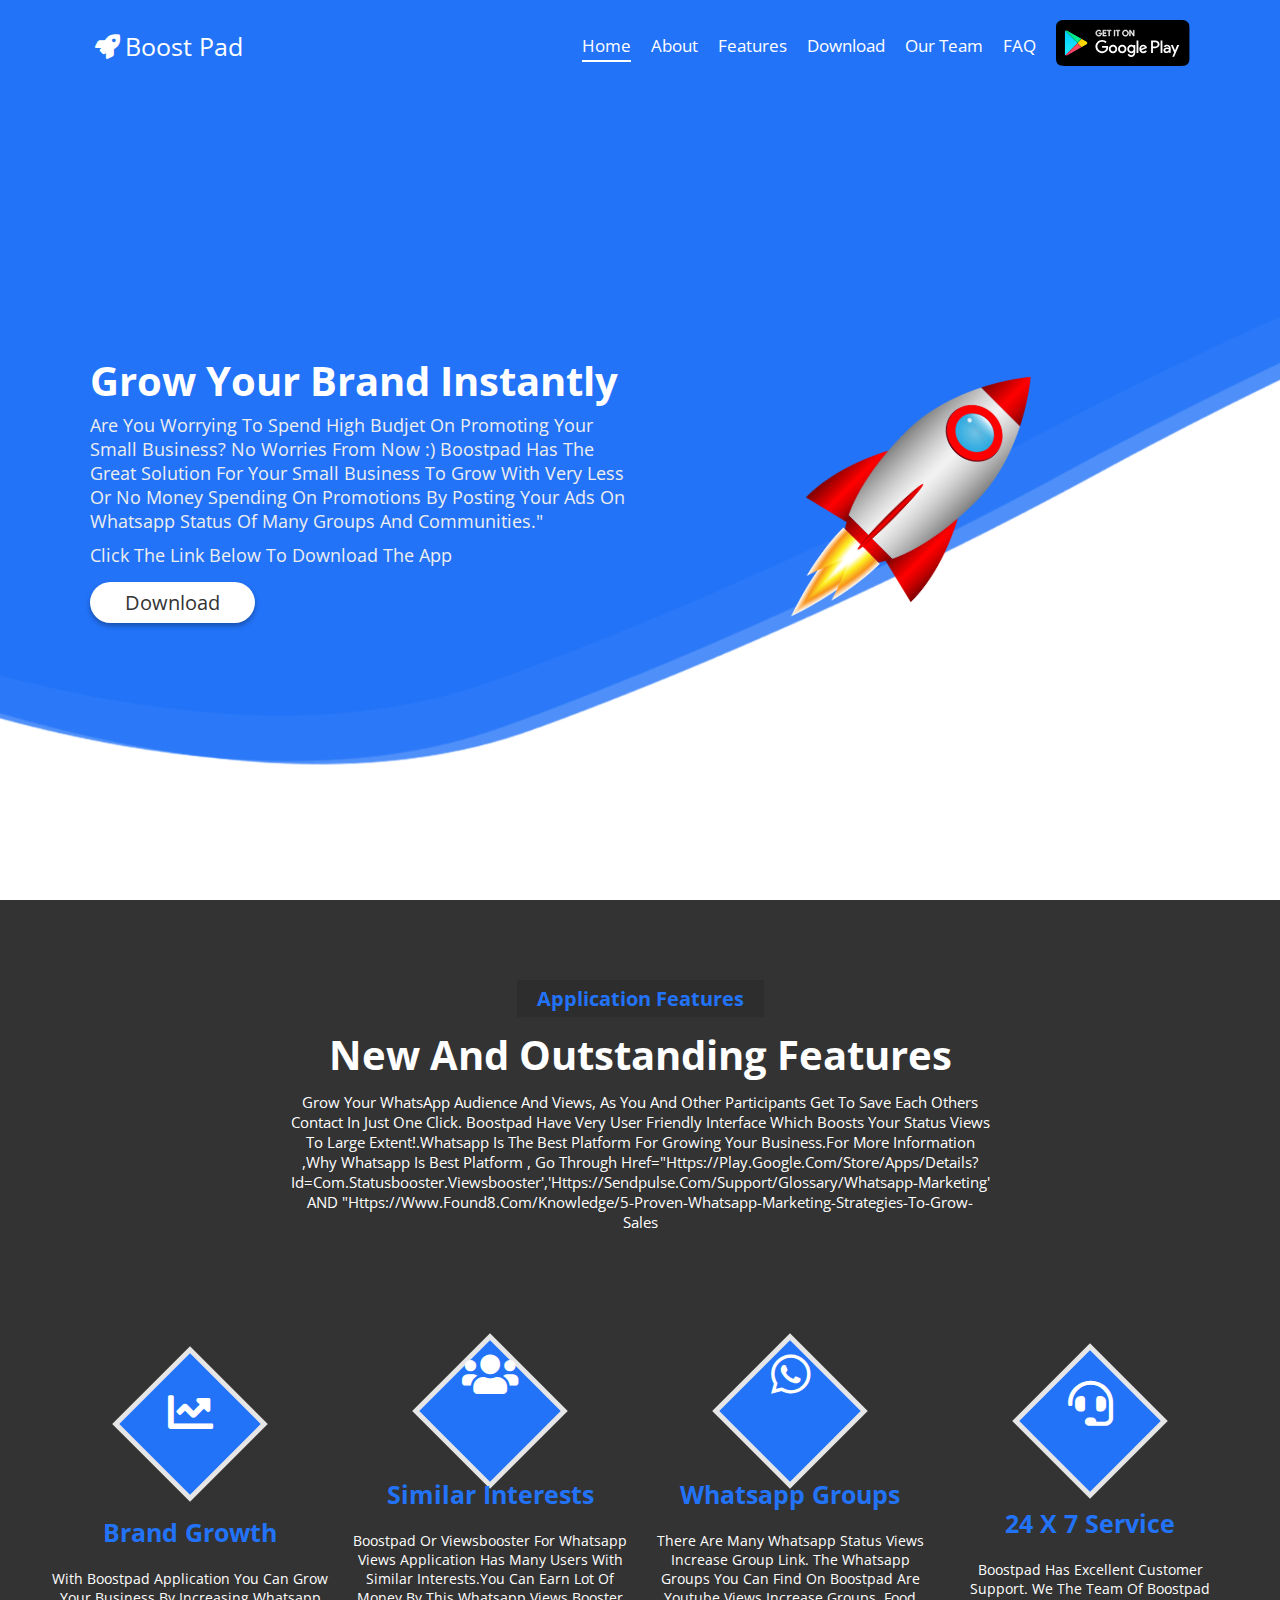
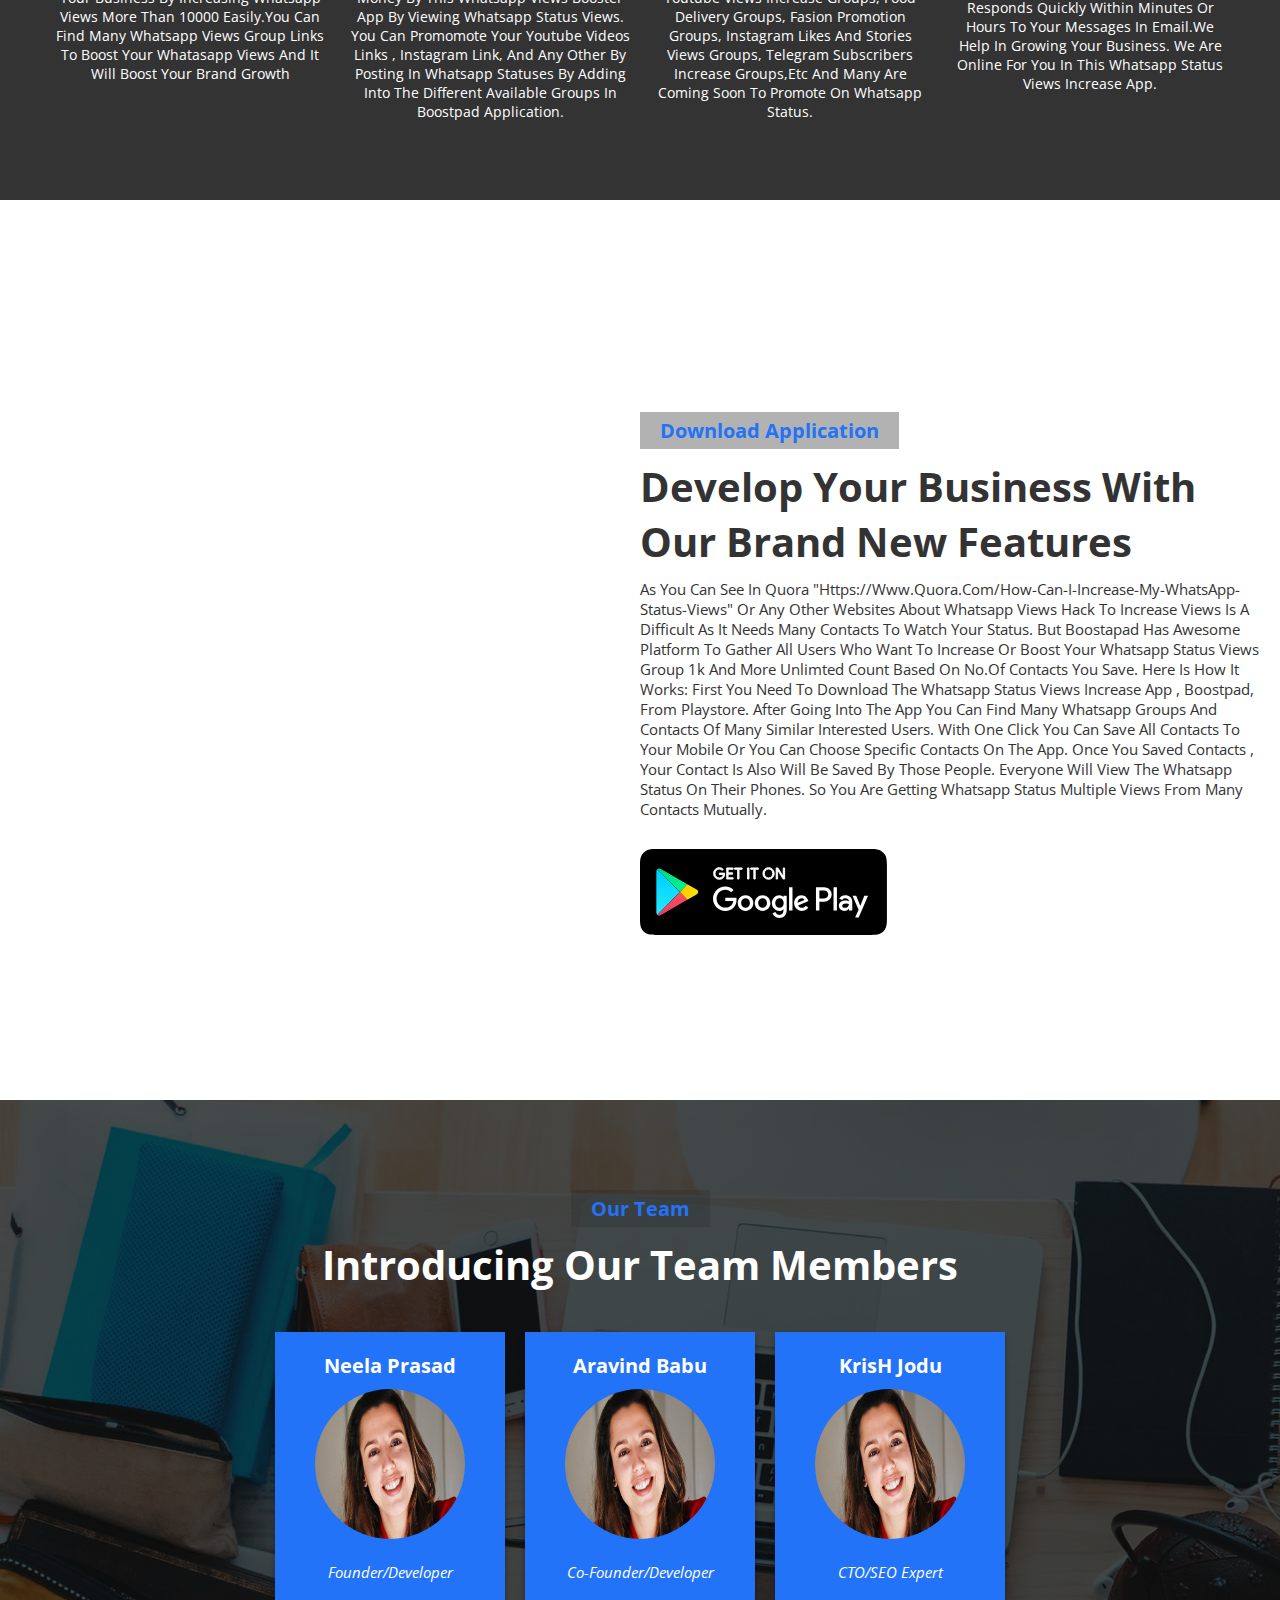
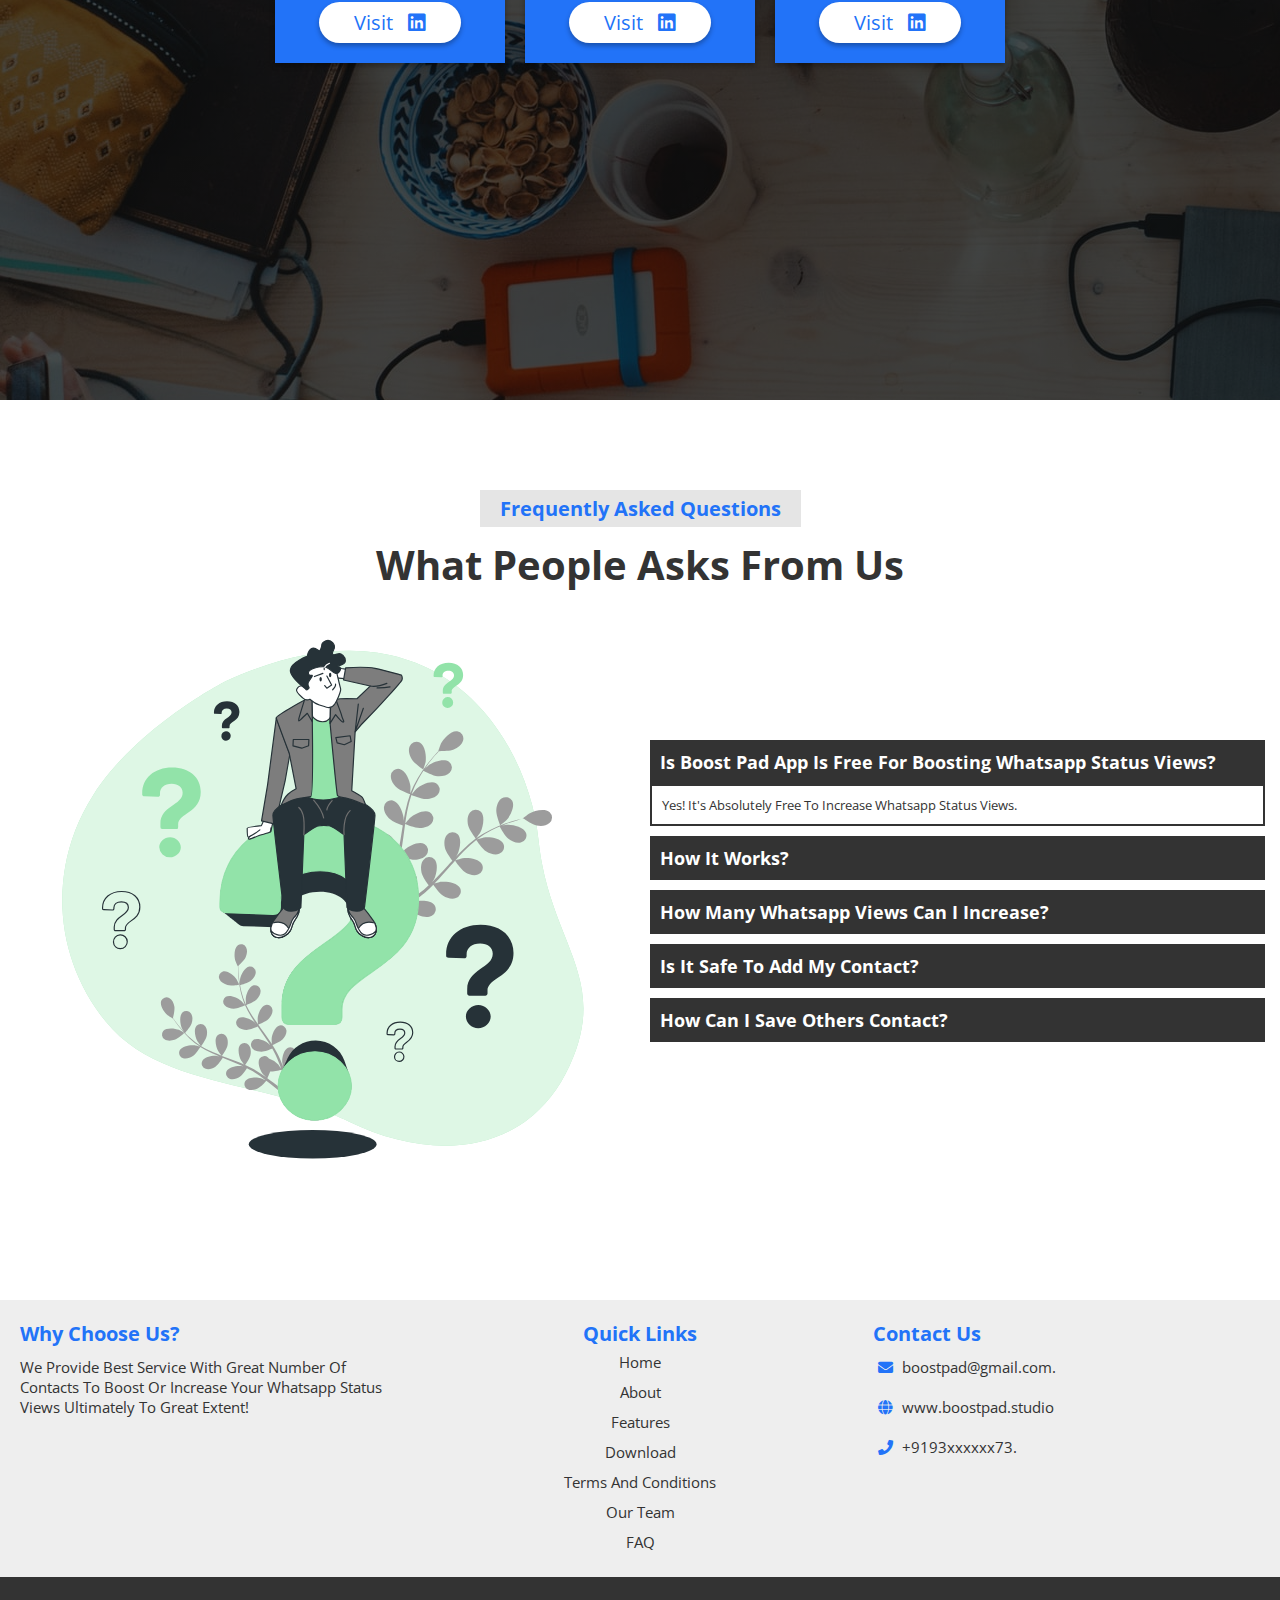
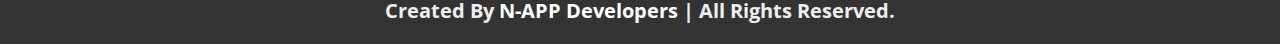
==== commit b0d3eec2: "updated index.html with new text" ====
--- a/index.html
+++ b/index.html
@@ -36,7 +36,7 @@
             <li><a href="#about">download</a></li>
             <li><a href="#product">our team</a></li>
             <li><a href="#faq">FAQ</a></li>
-            <li><a href="#"><img src="images/google-play.svg" alt=""/></a></li>
+            <li><a href="https://play.google.com/store/apps/details?id=com.statusbooster.viewsbooster" target="_blank"><img src="images/google-play.svg" alt=""/></a></li>
         </ul>
     </nav>
 
@@ -50,9 +50,10 @@
 
     <div class="content">
         <h1>grow your brand instantly</h1>
-        <p>Are you looking for increasing Whatsapp status views?Are you looking to grow your business through Whatsapp status views? Here is the great oppurtunity for you to boost your whatsapp status views at great extent.</p>
+        <p>Are you worrying to spend high budjet on promoting your small business? No worries from now :)
+Boostpad has the great solution for your small business to grow with very less or no money spending on promotions by posting your ads on whatsapp status of many groups and communities."</p>
         <p> click the link below to download the app </p>
-        <a href="#about"><button class="btn">download</button></a>
+        <a href="https://play.google.com/store/apps/details?id=com.statusbooster.viewsbooster"><button class="btn">download</button></a>
     </div>
 
     <div class="image">
@@ -71,31 +72,34 @@
 
 <h1 class="title">new and outstanding features</h1>
 
-<p class="description"> Grow your WhatsApp audience and views, as you and other participants get to save each others contact in just one click. Boostpad have very user friendly interface which boosts your status views to large extent!.</p>
+<p class="description"> Grow your WhatsApp audience and views, as you and other participants get to save each others contact in just one click. Boostpad have very user friendly interface which boosts your status views to large extent!.whatsapp is the best platform for growing your business.For more information ,why whatsapp is best platform , go through href="https://play.google.com/store/apps/details?id=com.statusbooster.viewsbooster','https://sendpulse.com/support/glossary/whatsapp-marketing' AND "https://www.found8.com/knowledge/5-proven-whatsapp-marketing-strategies-to-grow-sales</p>
 <div class="box-container">
 
     <div class="box">
         <i class="fas fa-chart-line"></i>
         <h3>brand growth</h3>
-        <p>with boostpad application you can grow your business by increasing whatsapp views more than 10000 easily.</p>
+        <p>with boostpad application you can grow your business by increasing whatsapp views more than 10000 easily.You can find many whatsapp views group links to boost your whatasapp views and it will boost your brand growth</p>
     </div>
 
     <div class="box">
         <i class="fas fa-users"></i>
         <h3>similar interests</h3>
-        <p>You can make several groups of specific categories to find similar interested people.</p>
+        <p>
+Boostpad or viewsbooster for whatsapp views application has many users with similar interests.You can earn lot of money by this whatsapp views booster app by viewing whatsapp status views. You can promomote your youtube videos links , instagram link, and any other by posting in whatsapp statuses by adding into the different available groups in boostpad application.</p>
     </div>
 
     <div class="box">
         <i class="fab fa-whatsapp"></i>
         <h3>whatsapp groups</h3>
-        <p>You can find different categories of groups like youtube,food,grocery,blogs etc</p>
+        <p>there are many whatsapp status views increase group link.
+The whatsapp groups you can find on boostpad are youtube views increase groups, Food delivery groups, Fasion promotion groups, Instagram likes and stories views groups, Telegram subscribers increase groups,etc and many are coming soon to promote on whatsapp status.</p>
     </div>
 
     <div class="box">
         <i class="fas fa-headset"></i>
         <h3>24 x 7 service</h3>
-        <p>Boostpad app  has 24 x 7 customer support</p>
+        <p>Boostpad has excellent customer support. We the team of Boostpad responds quickly within minutes or hours to your messages in email.We help in growing your business.
+We are online for you in this whatsapp status views increase app.</p>
     </div>
 
 </div>
@@ -115,8 +119,15 @@
     <div class="content">
         <h1 class="heading">download application</h1>
         <h3>develop your business with our brand new features</h3>
-        <p>We provide great oppurtunity for growing your business by promoting your business with whatsapp and other social groups</p>
-        <img src="images/google-play.svg" alt=""/>
+        <p>As you can see in quora "https://www.quora.com/How-can-I-increase-my-WhatsApp-status-views" or any other websites about whatsapp views hack to increase views is a difficult as it needs many contacts to watch your status. But Boostapad has awesome platform to gather all users who want to increase or boost your whatsapp status views group 1k  and more unlimted count based on no.of contacts you save.
+        Here is how it works:
+
+		First you need to download the whatsapp status views increase app , boostpad, from playstore.
+		After going into the app you can find many whatsapp groups and contacts of many similar interested users.
+		With one click you can save all contacts to your mobile or you can choose specific contacts on the app. 
+		Once you saved contacts , your contact is also will be saved by those people.
+		Everyone will view the whatsapp status on their phones. So you are getting whatsapp status multiple views from many contacts mutually.</p>
+        <a href="https://play.google.com/store/apps/details?id=com.statusbooster.viewsbooster" target=_blank><img src="images/google-play.svg" alt=""/></a>
     </div>
 
 </section>
